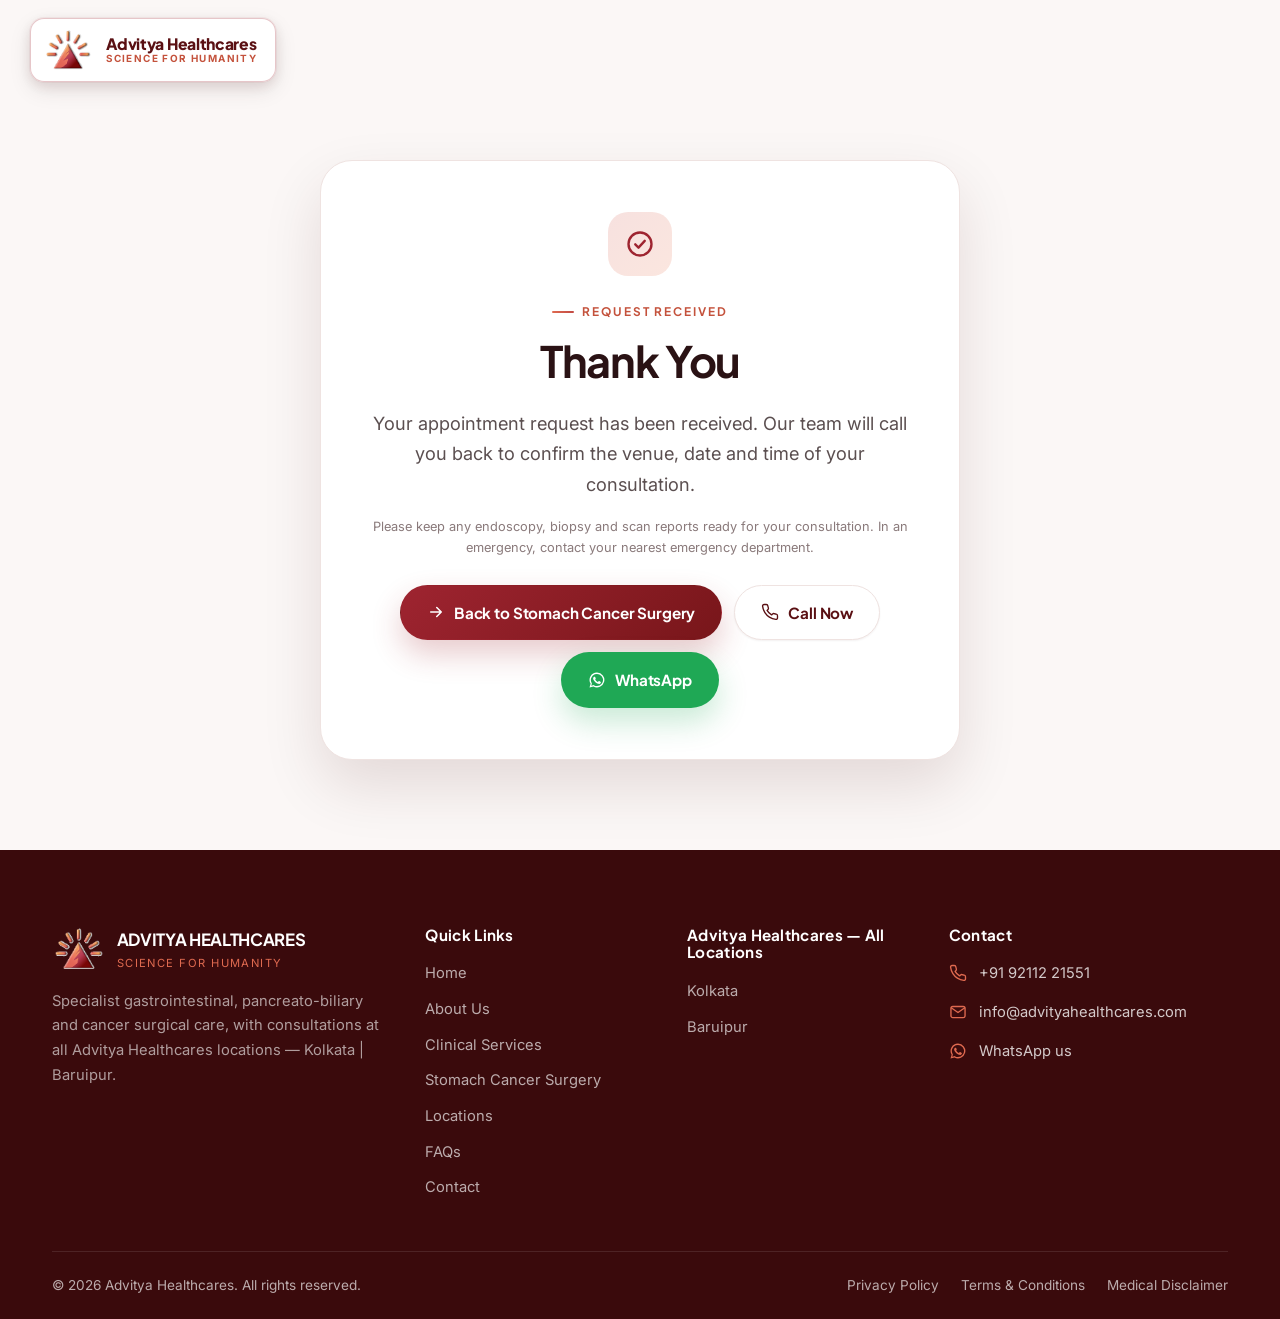
==== thank-you.html @ 27c0e661 "first commit" ====
<!DOCTYPE html>
<html lang="en">
<head>
<meta charset="utf-8">
<meta name="viewport" content="width=device-width, initial-scale=1, viewport-fit=cover">
<title>Thank You | Stomach Cancer Surgery | Advitya Healthcares</title>
<meta name="description" content="Your appointment request has been received. The Advitya Healthcares team will call you back to confirm the venue, date and time.">
<meta name="robots" content="noindex, follow">
<meta name="theme-color" content="#5A1013">
<link rel="icon" href="images/advitya_logo_nav.png" type="image/png">

<link rel="preconnect" href="https://fonts.googleapis.com">
<link rel="preconnect" href="https://fonts.gstatic.com" crossorigin>
<link href="https://fonts.googleapis.com/css2?family=Inter:wght@400;500;600;700&family=Plus+Jakarta+Sans:wght@600;700;800&display=swap" rel="stylesheet">
<link rel="stylesheet" href="css/style.css">
<script>document.documentElement.className+=" js";</script>
</head>

<body id="top">

<svg width="0" height="0" style="position:absolute" aria-hidden="true" focusable="false">
  <defs>
    <symbol id="i-phone" viewBox="0 0 24 24" fill="none" stroke="currentColor" stroke-width="1.8" stroke-linecap="round" stroke-linejoin="round"><path d="M22 16.9v3a2 2 0 0 1-2.2 2 19.8 19.8 0 0 1-8.6-3.1 19.5 19.5 0 0 1-6-6A19.8 19.8 0 0 1 2.1 4.2 2 2 0 0 1 4.1 2h3a2 2 0 0 1 2 1.7c.1 1 .4 1.9.7 2.8a2 2 0 0 1-.5 2.1L8.1 9.9a16 16 0 0 0 6 6l1.3-1.2a2 2 0 0 1 2.1-.5c.9.3 1.8.6 2.8.7a2 2 0 0 1 1.7 2Z"/></symbol>
    <symbol id="i-calendar" viewBox="0 0 24 24" fill="none" stroke="currentColor" stroke-width="1.8" stroke-linecap="round" stroke-linejoin="round"><rect x="3" y="4.5" width="18" height="17" rx="2.5"/><path d="M3 9.5h18M8 2.5v4M16 2.5v4M8.5 14h2M14 14h2M8.5 17.5h2M14 17.5h2"/></symbol>
    <symbol id="i-wa" viewBox="0 0 24 24" fill="currentColor"><path d="M12 2a9.9 9.9 0 0 0-8.5 15L2 22l5.2-1.4A9.9 9.9 0 1 0 12 2Zm0 18.1a8.1 8.1 0 0 1-4.2-1.2l-.3-.2-3.1.8.8-3-.2-.3A8.1 8.1 0 1 1 12 20.1Zm4.6-5.9c-.3-.1-1.5-.8-1.7-.9s-.4-.1-.6.1-.7.9-.8 1-.3.2-.5.1a6.6 6.6 0 0 1-3.3-2.9c-.2-.4.2-.4.6-1.2a.5.5 0 0 0 0-.5c0-.1-.6-1.4-.8-1.9s-.4-.4-.6-.4h-.5a1 1 0 0 0-.7.3 2.9 2.9 0 0 0-.9 2.2 5.1 5.1 0 0 0 1.1 2.7 11.5 11.5 0 0 0 4.4 3.9c1.6.6 2.2.7 3 .6a2.6 2.6 0 0 0 1.7-1.2 2.1 2.1 0 0 0 .1-1.2c0-.1-.2-.2-.5-.3Z"/></symbol>
    <symbol id="i-check" viewBox="0 0 24 24" fill="none" stroke="currentColor" stroke-width="1.9" stroke-linecap="round" stroke-linejoin="round"><circle cx="12" cy="12" r="9.2"/><path d="m8.2 12.3 2.6 2.6 5-5.4"/></symbol>
    <symbol id="i-mail" viewBox="0 0 24 24" fill="none" stroke="currentColor" stroke-width="1.8" stroke-linecap="round" stroke-linejoin="round"><rect x="2.6" y="4.6" width="18.8" height="14.8" rx="2.5"/><path d="m3.4 6.6 8.6 6 8.6-6"/></symbol>
    <symbol id="i-user" viewBox="0 0 24 24" fill="none" stroke="currentColor" stroke-width="1.8" stroke-linecap="round" stroke-linejoin="round"><path d="M20 21v-2a4 4 0 0 0-4-4H8a4 4 0 0 0-4 4v2"/><circle cx="12" cy="7.5" r="4"/></symbol>
    <symbol id="i-pin" viewBox="0 0 24 24" fill="none" stroke="currentColor" stroke-width="1.8" stroke-linecap="round" stroke-linejoin="round"><path d="M20 10.2c0 5.4-8 11.6-8 11.6s-8-6.2-8-11.6a8 8 0 0 1 16 0Z"/><circle cx="12" cy="10" r="2.8"/></symbol>
    <symbol id="i-arrow" viewBox="0 0 24 24" fill="none" stroke="currentColor" stroke-width="2.1" stroke-linecap="round" stroke-linejoin="round"><path d="M5 12h14M13 6l6 6-6 6"/></symbol>
  </defs>
</svg>

<a class="sr-only" href="#main">Skip to main content</a>

<a class="brandmark" id="brandmark" href="index.html" aria-label="Advitya Healthcares - Stomach Cancer Surgery">
  <img src="images/advitya_logo_mark.png" alt="Advitya Healthcares logo" width="147" height="126">
  <span class="brandmark__text"><b>Advitya Healthcares</b><small>Science for Humanity</small></span>
</a>

<main id="main">
  <section class="section section--tint thanks" aria-labelledby="thanks-title">
    <div class="wrap">
      <div class="thanks__card">
        <div class="icon-tile"><svg><use href="#i-check"/></svg></div>
        <span class="eyebrow">Request received</span>
        <h1 id="thanks-title">Thank You</h1>
        <p class="lead">Your appointment request has been received. Our team will call you back to confirm the venue, date and time of your consultation.</p>
        <ul class="thanks__meta" id="thanks-meta" hidden>
          <li id="thanks-name"><svg><use href="#i-user"/></svg><span><b>Name:</b> <span data-k="name"></span></span></li>
          <li id="thanks-phone"><svg><use href="#i-phone"/></svg><span><b>Phone:</b> +91 <span data-k="phone"></span></span></li>
          <li id="thanks-date"><svg><use href="#i-calendar"/></svg><span><b>Preferred date:</b> <span data-k="date"></span></span></li>
          <li id="thanks-loc"><svg><use href="#i-pin"/></svg><span><b>Preferred location:</b> <span data-k="location"></span></span></li>
        </ul>
        <p class="form-note">Please keep any endoscopy, biopsy and scan reports ready for your consultation. In an emergency, contact your nearest emergency department.</p>
        <div class="btn-row">
          <a class="btn btn--primary" href="index.html"><svg><use href="#i-arrow"/></svg>Back to Stomach Cancer Surgery</a>
          <a class="btn btn--ghost" href="tel:+919211221551"><svg><use href="#i-phone"/></svg>Call Now</a>
          <a class="btn btn--wa" href="https://wa.me/919211221551?text=Hello%2C%20I%20have%20just%20submitted%20an%20appointment%20request%20for%20stomach%20cancer%20surgery." target="_blank" rel="noopener"><svg><use href="#i-wa"/></svg>WhatsApp</a>
        </div>
      </div>
    </div>
  </section>
</main>

<footer class="footer">
  <div class="wrap">
    <div class="footer__grid">
      <div>
        <div class="footer__brand">
          <img src="images/advitya_logo_mark.png" alt="Advitya Healthcares logo" width="147" height="126" loading="lazy">
          <span><b>Advitya Healthcares</b><span>Science for Humanity</span></span>
        </div>
        <p>Specialist gastrointestinal, pancreato-biliary and cancer surgical care, with consultations at all Advitya Healthcares locations &mdash; Kolkata | Baruipur.</p>
      </div>

      <div>
        <h4>Quick Links</h4>
        <ul class="footer__links">
          <li><a href="https://www.advityahealthcares.com/">Home</a></li>
          <li><a href="https://www.advityahealthcares.com/about">About Us</a></li>
          <li><a href="https://www.advityahealthcares.com/clinical-services">Clinical Services</a></li>
          <li><a href="index.html">Stomach Cancer Surgery</a></li>
          <li><a href="index.html#locations">Locations</a></li>
          <li><a href="index.html#faqs">FAQs</a></li>
          <li><a href="index.html#book">Contact</a></li>
        </ul>
      </div>

      <div>
        <h4>Advitya Healthcares &mdash; All Locations</h4>
        <ul class="footer__links">
          <li><a href="index.html#locations">Kolkata</a></li>
          <li><a href="index.html#locations">Baruipur</a></li>
        </ul>
      </div>

      <div>
        <h4>Contact</h4>
        <ul class="footer__contact">
          <li><svg><use href="#i-phone"/></svg><a href="tel:+919211221551">+91 92112 21551</a></li>
          <li><svg><use href="#i-mail"/></svg><a href="mailto:info@advityahealthcares.com">info@advityahealthcares.com</a></li>
          <li><svg><use href="#i-wa"/></svg><a href="https://wa.me/919211221551" target="_blank" rel="noopener">WhatsApp us</a></li>
        </ul>
      </div>
    </div>

    <div class="footer__bottom">
      <span>&copy; <span id="year">2026</span> Advitya Healthcares. All rights reserved.</span>
      <nav class="footer__legal" aria-label="Legal">
        <a href="https://www.advityahealthcares.com/">Privacy Policy</a>
        <a href="https://www.advityahealthcares.com/">Terms &amp; Conditions</a>
        <a href="https://www.advityahealthcares.com/">Medical Disclaimer</a>
      </nav>
    </div>
  </div>
</footer>

<script>
(function () {
  var year = document.getElementById('year');
  if (year) year.textContent = String(new Date().getFullYear());

  var brand = document.getElementById('brandmark');
  if (brand) {
    var sync = function () { brand.classList.toggle('is-compact', window.scrollY > 80); };
    window.addEventListener('scroll', sync, { passive: true });
    sync();
  }

  /* show the details that were submitted, if the form stored them */
  try {
    var raw = sessionStorage.getItem('adv-appt');
    if (raw) {
      var d = JSON.parse(raw);
      var list = document.getElementById('thanks-meta');
      var any = false;
      ['name', 'phone', 'date', 'location'].forEach(function (k) {
        var row = document.getElementById('thanks-' + k);
        var slot = row && row.querySelector('[data-k="' + k + '"]');
        if (!row || !slot) return;
        var v = d[k];
        if (k === 'date' && v) {
          var p = v.split('-');
          var dt = new Date(+p[0], +p[1] - 1, +p[2]);
          v = dt.toLocaleDateString('en-IN', { weekday: 'short', day: 'numeric', month: 'short', year: 'numeric' });
        }
        if (v) { slot.textContent = v; any = true; } else { row.hidden = true; }
      });
      if (list && any) list.hidden = false;
      sessionStorage.removeItem('adv-appt');
    }
  } catch (e) {}
})();
</script>
</body>
</html>
---- css/style.css ----
/* ==========================================================================
   Advitya Healthcares — Hernia Surgery
   Design system + page styles
   ========================================================================== */

/* ---------- 1. Tokens ---------- */
:root{
  --navy-900:#3A0A0C;
  --navy-800:#5A1013;
  --navy-700:#78161A;
  --navy-600:#8F2126;
  --blue-600:#9E2430;
  --blue-500:#C24A44;
  --blue-100:#F7E1DF;
  --blue-050:#FDF5F3;
  --teal-600:#C4523C;
  --teal-500:#DF6A50;
  --teal-100:#FBE6DF;
  --amber-700:#B25E09;
  --amber-050:#FFF7EC;
  --ink:#2A1214;
  --body:#5B4F50;
  --muted:#8A7A7B;
  --line:#EFE3E1;
  --line-soft:#F6EEEC;
  --surface:#FFFFFF;
  --surface-2:#FBF7F6;
  --surface-3:#F5EDEB;

  --radius-xs:10px;
  --radius-sm:14px;
  --radius:18px;
  --radius-lg:24px;
  --radius-xl:32px;

  --shadow-xs:0 1px 2px rgba(58,10,12,.06);
  --shadow-sm:0 4px 14px rgba(58,10,12,.06);
  --shadow:0 12px 30px rgba(58,10,12,.08);
  --shadow-lg:0 26px 60px rgba(58,10,12,.12);
  --shadow-blue:0 14px 30px rgba(158,36,48,.24);

  --font-head:'Plus Jakarta Sans','Segoe UI',system-ui,-apple-system,sans-serif;
  --font-body:'Inter','Segoe UI',system-ui,-apple-system,sans-serif;

  --header-h:0px;
  --wrap:1240px;
  --gutter:clamp(18px,4vw,32px);
  --section-y:clamp(54px,5.8vw,90px);
}

/* ---------- 2. Reset / base ---------- */
*,*::before,*::after{box-sizing:border-box}
html{
  -webkit-text-size-adjust:100%;scroll-behavior:smooth;
  scroll-padding-top:calc(var(--header-h) + 14px);
  width:100%;overflow-x:hidden;
}
body{
  margin:0;
  width:100%;
  font-family:var(--font-body);
  font-size:clamp(1rem,1.05vw,1.0625rem);
  line-height:1.68;
  color:var(--body);
  background:var(--surface);
  -webkit-font-smoothing:antialiased;
  overflow-x:hidden;
}
img,svg{max-width:100%;display:block}
img{height:auto}
iframe,video,embed,object{max-width:100%}
/* grid/flex children must be allowed to shrink below their content width */
.wrap > *,.phero__grid > *,.about-band__grid > *,.grid-2 > *,.grid-3 > *,
.tstrip > *,.split > *,.loc-layout > *,.footer__grid > *{min-width:0}
a{color:inherit;text-decoration:none}
button,input,select,textarea{font:inherit;color:inherit}
h1,h2,h3,h4{font-family:var(--font-head);color:var(--ink);margin:0 0 .5em;line-height:1.16;letter-spacing:-.02em;font-weight:700}
h1{font-size:clamp(2.15rem,4.4vw,3.85rem);letter-spacing:-.032em}
h2{font-size:clamp(1.78rem,3vw,2.7rem)}
h3{font-size:clamp(1.15rem,1.5vw,1.4rem);letter-spacing:-.015em}
p{margin:0 0 1rem}
ul{margin:0;padding:0;list-style:none}
:focus-visible{outline:3px solid var(--blue-500);outline-offset:3px;border-radius:6px}
::selection{background:var(--blue-100);color:var(--navy-800)}
.sr-only{position:absolute;width:1px;height:1px;padding:0;margin:-1px;overflow:hidden;clip:rect(0 0 0 0);white-space:nowrap;border:0}

/* ---------- 3. Layout primitives ---------- */
.wrap{width:100%;max-width:var(--wrap);margin-inline:auto;padding-inline:var(--gutter)}
.section{padding-block:var(--section-y)}
.section--tint{background:var(--surface-2)}
.section--soft{background:linear-gradient(180deg,#FFF 0%,var(--surface-2) 100%)}
.sec-head{max-width:760px;margin-bottom:clamp(30px,4vw,52px)}
.sec-head--center{margin-inline:auto;text-align:center}
.eyebrow{
  display:inline-flex;align-items:center;gap:8px;
  font-family:var(--font-head);font-size:.74rem;font-weight:700;
  letter-spacing:.16em;text-transform:uppercase;color:var(--teal-600);
  margin-bottom:14px;
}
.eyebrow::before{content:"";width:22px;height:2px;background:linear-gradient(90deg,var(--teal-500),var(--blue-500));border-radius:2px}
.sec-head--center .eyebrow::before{display:none}
.sec-sub{font-size:clamp(1rem,1.5vw,1.09rem);color:var(--muted);margin:0}
.lead{font-size:clamp(1.02rem,1.6vw,1.14rem);color:var(--body)}

/* ---------- 4. Buttons ---------- */
.btn{
  --btn-bg:var(--blue-600);--btn-fg:#fff;
  display:inline-flex;align-items:center;justify-content:center;gap:9px;
  font-family:var(--font-head);font-weight:700;font-size:.95rem;letter-spacing:-.01em;
  padding:14px 26px;border-radius:999px;border:1.5px solid transparent;
  background:var(--btn-bg);color:var(--btn-fg);cursor:pointer;
  transition:transform .22s cubic-bezier(.2,.7,.3,1),box-shadow .22s,background .22s,color .22s,border-color .22s;
  white-space:nowrap;
}
.btn svg{width:18px;height:18px;flex:none}
.btn:hover{transform:translateY(-2px)}
.btn:active{transform:translateY(0)}
.btn--primary{background:linear-gradient(135deg,var(--blue-600),var(--navy-700));box-shadow:var(--shadow-blue)}
.btn--primary:hover{box-shadow:0 18px 38px rgba(158,36,48,.32)}
.btn--ghost{background:#fff;color:var(--navy-800);border-color:var(--line);box-shadow:var(--shadow-xs)}
.btn--ghost:hover{border-color:var(--blue-500);color:var(--blue-600);box-shadow:var(--shadow-sm)}
.btn--teal{background:linear-gradient(135deg,var(--teal-500),var(--teal-600));box-shadow:0 14px 30px rgba(196,82,60,.26)}
.btn--wa{background:#1FA855;box-shadow:0 14px 30px rgba(31,168,85,.24)}
.btn--outline-light{background:transparent;color:#fff;border-color:rgba(255,255,255,.42)}
.btn--outline-light:hover{background:rgba(255,255,255,.12);border-color:#fff}
.btn--white{background:#fff;color:var(--navy-800);box-shadow:var(--shadow)}
.btn--sm{padding:11px 20px;font-size:.875rem}
.btn--lg{padding:16px 32px;font-size:1rem}
.btn--block{width:100%}
.btn-row{display:flex;flex-wrap:wrap;gap:12px}

/* ---------- 6b. Specialist profile band + booking widget ---------- */
.phero{
  position:relative;color:#fff;
  padding-top:clamp(92px,7.5vw,108px);
  padding-bottom:34px;
  background:linear-gradient(103deg,#480D10 0%,#6A1418 32%,#8A2320 58%,#5A1013 80%,#360A0C 100%);
}
.phero::before{
  content:"";position:absolute;inset:0;pointer-events:none;opacity:.55;
  background:repeating-radial-gradient(circle at 74% 8%,rgba(255,255,255,.16) 0 1px,transparent 1px 30px);
  -webkit-mask-image:radial-gradient(60% 90% at 78% 10%,#000,transparent 72%);
  mask-image:radial-gradient(60% 90% at 78% 10%,#000,transparent 72%);
}
.phero::after{
  content:"";position:absolute;inset:0;pointer-events:none;opacity:.4;
  background:repeating-radial-gradient(circle at 18% 118%,rgba(255,255,255,.12) 0 1px,transparent 1px 38px);
  -webkit-mask-image:radial-gradient(55% 80% at 22% 110%,#000,transparent 70%);
  mask-image:radial-gradient(55% 80% at 22% 110%,#000,transparent 70%);
}
.phero .wrap{max-width:1700px}
.phero__grid{position:relative;z-index:2;display:grid;grid-template-columns:300px minmax(0,1fr) 500px;gap:44px;align-items:start}

.phero__photo{width:300px;height:424px;border-radius:12px;overflow:hidden;background:#6E1418;box-shadow:0 16px 34px rgba(30,6,8,.32)}
.phero__photo img{width:100%;height:100%;object-fit:cover;object-position:50% 50%}

.phero__reg{font-size:.83rem;color:rgba(255,255,255,.78);margin:0 0 10px;letter-spacing:.01em}
.phero__nameline{display:flex;align-items:center;gap:16px;margin-bottom:14px}
.phero h1{color:#fff;font-size:clamp(1.9rem,2.5vw,2.2rem);font-weight:700;margin:0;letter-spacing:-.02em}
.phero__share{
  width:30px;height:30px;flex:none;border:0;background:none;cursor:pointer;color:rgba(255,255,255,.9);
  display:grid;place-items:center;border-radius:50%;transition:background .2s;
}
.phero__share:hover{background:rgba(255,255,255,.14)}
.phero__share svg{width:19px;height:19px}
.facts{display:grid;gap:9px;margin:0 0 18px;max-width:760px}
.facts li{font-size:.95rem;color:rgba(255,255,255,.94);line-height:1.5}
.facts b{font-weight:600}
.phero__rule{height:1px;background:rgba(255,255,255,.28);max-width:920px;margin:0}
.phero__line{display:flex;align-items:center;gap:12px;padding:13px 0;font-size:.93rem;color:#fff;margin:0}
.phero__line > svg{width:17px;height:17px;color:#fff;opacity:.9;flex:none}
.phero__line span{display:inline-flex;align-items:center;gap:9px}
.phero__line span::before{content:"";width:5px;height:5px;border-radius:50%;background:#fff;opacity:.85}
.phero__pill{
  display:inline-flex;align-items:center;gap:12px;margin-top:16px;padding:0;
  font-family:var(--font-body);font-weight:500;font-size:.98rem;color:#fff;
}
.phero__pill i{
  width:34px;height:34px;border-radius:50%;border:1.5px solid rgba(255,255,255,.85);
  display:grid;place-items:center;flex:none;transition:background .2s;
}
.phero__pill i svg{width:16px;height:16px;color:#fff}
.phero__pill:hover i{background:rgba(255,255,255,.18)}

/* booking widget */
.widget{
  position:absolute;top:0;right:0;width:500px;z-index:3;
  background:#fff;border:1px solid #EFE1DF;border-radius:8px;
  box-shadow:0 18px 44px rgba(30,6,8,.22);overflow:hidden;
}
.widget__head{padding:19px 26px;background:#FBF5F4;border-bottom:1px solid #EFE1DF}
.widget__head h2{margin:0;font-size:1.14rem;font-weight:700;color:var(--ink);letter-spacing:-.01em}
.widget__body{padding:20px 26px 22px}
.widget__label{display:block;font-family:var(--font-head);font-weight:700;font-size:1rem;color:var(--ink);margin:0 0 12px}
.radios{display:grid;gap:12px;margin-bottom:20px}
.radio{display:flex;gap:11px;align-items:flex-start;cursor:pointer;font-size:.94rem;color:var(--body)}
.radio input{
  appearance:none;-webkit-appearance:none;width:17px;height:17px;border-radius:50%;flex:none;margin:2px 0 0;
  border:1.6px solid #D3BDBB;background:#fff;transition:border-color .2s,box-shadow .2s;
}
.radio input:checked{border-color:var(--blue-600);box-shadow:inset 0 0 0 3.5px var(--blue-600)}
.radio input:focus-visible{outline:3px solid var(--blue-500);outline-offset:2px}
.radio span{line-height:1.45}
.radio span b{display:block;font-family:var(--font-body);font-weight:600;color:var(--navy-800);font-size:.94rem}
.radio span small{color:var(--muted);font-size:.81rem}
.radio input:checked ~ span b{color:var(--blue-600)}

.picker{display:flex;align-items:center;gap:6px;margin-bottom:20px}
.picker__btn{
  width:26px;height:40px;flex:none;border:0;background:none;cursor:pointer;color:#A5908F;
  display:grid;place-items:center;transition:color .2s;
}
.picker__btn:hover:not(:disabled){color:var(--blue-600)}
.picker__btn:disabled{opacity:.35;cursor:default}
.picker__btn svg{width:17px;height:17px}
.picker__btn--prev svg{transform:rotate(180deg)}
.picker__track{display:flex;gap:9px;overflow-x:auto;scroll-behavior:smooth;scrollbar-width:none;padding:2px 0}
.picker__track::-webkit-scrollbar{display:none}
.slot{
  flex:none;width:66px;border:1px solid #EFE1DF;background:#fff;border-radius:8px;
  padding:9px 4px;cursor:pointer;text-align:center;font-family:var(--font-body);
  transition:border-color .2s,background .2s,color .2s;
}
.slot:hover{border-color:var(--blue-500)}
.slot small{display:block;font-size:.78rem;font-weight:500;color:#93807F;line-height:1.3}
.slot b{display:block;font-size:1.06rem;font-weight:700;color:var(--ink);line-height:1.3}
.slot[aria-pressed="true"]{background:#9E2430;border-color:#9E2430}
.slot[aria-pressed="true"] small{color:rgba(255,255,255,.86)}
.slot[aria-pressed="true"] b{color:#fff}
.slot--time{width:70px;padding:8px 4px}
.slot--time b{font-size:.98rem}
.slot--time small{font-size:.8rem}
.widget__note{margin:0;font-size:.74rem;color:#A5908F;line-height:1.5}
.widget__actions{display:grid;grid-template-columns:1fr 1fr}
.widget__actions a,.widget__actions button{
  display:flex;align-items:center;justify-content:center;gap:9px;padding:17px 12px;border:0;cursor:pointer;
  font-family:var(--font-head);font-weight:700;font-size:.98rem;transition:filter .2s,background .2s,color .2s;
}
.widget__actions svg{width:17px;height:17px}
.widget__book{background:linear-gradient(135deg,#DF6A50,#9E2430);color:#fff}
.widget__book:hover{filter:brightness(1.05)}
.widget__book svg{width:15px;height:15px}
.widget__call{background:#fff;color:var(--navy-700);border-left:1px solid #EFE1DF}
.widget__call:hover{color:var(--blue-600);background:#FDF5F3}

/* about band under the profile band, clear of the overlapping widget */
.about-band{padding-block:clamp(40px,4.4vw,62px) clamp(40px,4.6vw,66px)}
.about-band .wrap{max-width:1700px}
.about-band__grid{display:grid;grid-template-columns:minmax(0,1fr) 546px;gap:46px;align-items:start}
.about h2{font-family:var(--font-head);font-size:clamp(1.6rem,2.4vw,2.1rem);font-weight:400;color:var(--ink);margin:0 0 24px;letter-spacing:-.01em}
.about h2 em{font-style:italic;font-weight:800}
.about p{color:var(--body);font-size:1rem;line-height:1.72;max-width:74ch}
.about a.inline{color:var(--blue-600);text-decoration:underline;text-underline-offset:3px;text-decoration-thickness:1px}
.about__more{max-height:0;overflow:hidden;transition:max-height .4s ease}
.about__more.is-open{max-height:1400px}
.about__actions{display:flex;flex-wrap:wrap;align-items:center;gap:22px;margin-top:22px}
.about__toggle{
  border:0;background:none;cursor:pointer;display:inline-flex;align-items:center;gap:8px;
  font-family:var(--font-head);font-weight:700;font-size:.98rem;color:var(--blue-600);padding:0;
}
.about__toggle svg{width:15px;height:15px;transform:rotate(0);transition:transform .3s}
.about__toggle[aria-expanded="true"] svg{transform:rotate(180deg)}
.about__ask{
  display:inline-flex;align-items:center;gap:10px;background:var(--navy-700);color:#fff;
  border-radius:999px;padding:15px 28px;font-family:var(--font-head);font-weight:700;font-size:.98rem;
  transition:background .22s,transform .22s;
}
.about__ask:hover{background:var(--navy-800);transform:translateY(-2px)}
.about__ask svg{width:15px;height:15px}

/* ---------- 7. Trust bar ---------- */
.trustbar__grid{display:grid;grid-template-columns:repeat(4,1fr);gap:clamp(14px,1.6vw,22px)}
.tcard{
  background:#fff;border:1px solid var(--line);border-radius:var(--radius-lg);
  padding:clamp(20px,2.2vw,28px);box-shadow:var(--shadow);
  transition:transform .28s cubic-bezier(.2,.7,.3,1),box-shadow .28s,border-color .28s;
}
.tcard:hover{transform:translateY(-5px);box-shadow:var(--shadow-lg);border-color:var(--blue-100)}
.tcard h3{margin-bottom:.35em;font-size:1.02rem}
.tcard p{margin:0;font-size:.92rem;color:var(--muted);line-height:1.6}
.icon-tile{
  width:50px;height:50px;border-radius:15px;display:grid;place-items:center;margin-bottom:16px;
  background:linear-gradient(140deg,var(--blue-100),var(--teal-100));color:var(--blue-600);
}
.icon-tile svg{width:24px;height:24px}
.icon-tile--teal{background:linear-gradient(140deg,var(--teal-100),#FBEDE4);color:var(--teal-600)}

/* ---------- 7b. Profile band + appointment card (Apollo-style) ---------- */
.profile-band{padding-block:clamp(30px,4vw,56px) clamp(48px,6vw,86px);background:linear-gradient(180deg,#FEF9F8 0%,var(--surface-2) 100%)}
.profile{display:grid;grid-template-columns:1.22fr .88fr;gap:clamp(20px,2.4vw,30px);align-items:start}
.pcard{
  background:#fff;border:1px solid var(--line);border-radius:var(--radius-lg);
  padding:clamp(24px,2.8vw,34px);box-shadow:var(--shadow-sm);
}
.pcard__head{padding-bottom:20px;border-bottom:1px solid var(--line-soft);margin-bottom:24px}
.pcard h2{font-size:clamp(1.42rem,2.2vw,1.86rem);margin-bottom:.25em}
.pcard__org{font-family:var(--font-head);font-weight:700;color:var(--blue-600);font-size:1.02rem;margin:0 0 4px}
.pcard__sub{margin:0;color:var(--muted);font-size:.96rem}
.pmeta{display:grid;grid-template-columns:repeat(2,1fr);gap:clamp(16px,1.8vw,22px)}
.pmeta__item{display:flex;gap:14px;align-items:flex-start;padding-left:16px;border-left:3px solid var(--teal-100)}
.pmeta__item:hover{border-left-color:var(--teal-500)}
.pmeta__item svg{width:20px;height:20px;color:var(--blue-600);flex:none;margin-top:4px}
.pmeta__label{display:block;font-family:var(--font-head);font-size:.7rem;font-weight:800;letter-spacing:.14em;text-transform:uppercase;color:var(--muted)}
.pmeta__value{font-family:var(--font-head);font-weight:700;color:var(--navy-800);font-size:.98rem;line-height:1.42}
.pchips{display:flex;flex-wrap:wrap;gap:8px;margin-top:24px;padding-top:22px;border-top:1px solid var(--line-soft)}
.pchips__label{width:100%;font-family:var(--font-head);font-size:.7rem;font-weight:800;letter-spacing:.14em;text-transform:uppercase;color:var(--muted);margin-bottom:2px}
.pnote{display:flex;gap:12px;align-items:flex-start;margin-top:24px;padding-top:20px;border-top:1px solid var(--line-soft);font-size:.9rem;color:var(--muted)}
.pnote svg{width:18px;height:18px;color:var(--blue-600);flex:none;margin-top:3px}

.bookcard{
  position:sticky;top:calc(var(--header-h) + 18px);
  background:#fff;border:1px solid var(--line);border-radius:var(--radius-lg);
  box-shadow:var(--shadow-lg);overflow:hidden;
}
.bookcard__head{
  padding:clamp(20px,2.2vw,26px);color:rgba(255,255,255,.82);
  background:radial-gradient(380px 240px at 12% 0%,rgba(223,106,80,.42),transparent 60%),linear-gradient(145deg,#05192C 0%,var(--navy-800) 55%,#0B3358 100%);
  border-bottom:3px solid var(--teal-500);
}
.bookcard__head h2{color:#fff;font-size:clamp(1.24rem,1.9vw,1.5rem);margin-bottom:.3em}
.bookcard__head p{margin:0;font-size:.92rem;color:rgba(255,255,255,.76)}
.bookcard__body{padding:clamp(20px,2.2vw,26px)}
.bookcard .form-grid{gap:14px}
.bookcard .form-actions{margin-top:18px;gap:10px}
.bookcard .btn{width:100%}
.bookcard__alt{display:grid;grid-template-columns:1fr 1fr;gap:10px}
.bookcard__alt .btn{padding:12px 16px;font-size:.88rem}

.bookcard--static{position:static;box-shadow:var(--shadow)}
.bookcard__head h3{color:#fff;font-size:clamp(1.2rem,1.8vw,1.42rem);margin-bottom:.3em}
.pcard__head h3{font-size:clamp(1.24rem,1.9vw,1.5rem);margin-bottom:.25em}

/* ---------- 13b. Patient experience strip ---------- */
.tstrip{display:grid;grid-template-columns:repeat(4,1fr);gap:clamp(14px,1.8vw,22px)}
.tstrip__item{
  background:#fff;border:1px solid var(--line);border-radius:var(--radius);
  padding:clamp(20px,2.2vw,28px);border-top:3px solid var(--teal-500);
  transition:transform .28s cubic-bezier(.2,.7,.3,1),box-shadow .28s;
}
.tstrip__item:hover{transform:translateY(-4px);box-shadow:var(--shadow)}
.tstrip__item h3{font-size:1.06rem;margin-bottom:.35em}
.tstrip__item p{margin:0;font-size:.92rem;color:var(--muted)}

/* ---------- 8. Symptom cards ---------- */
.grid-3{display:grid;grid-template-columns:repeat(3,1fr);gap:clamp(16px,2vw,24px)}
.grid-2{display:grid;grid-template-columns:repeat(2,1fr);gap:clamp(18px,2.4vw,28px)}
.scard{
  position:relative;background:#fff;border:1px solid var(--line);border-radius:var(--radius-lg);
  padding:clamp(22px,2.4vw,30px);overflow:hidden;
  transition:transform .28s cubic-bezier(.2,.7,.3,1),box-shadow .28s,border-color .28s;
}
.scard::before{
  content:"";position:absolute;left:0;top:0;bottom:0;width:3px;border-radius:3px;
  background:linear-gradient(180deg,var(--blue-500),var(--teal-500));
  transform:scaleY(0);transform-origin:top;transition:transform .3s ease;
}
.scard:hover{transform:translateY(-5px);box-shadow:var(--shadow);border-color:var(--blue-100)}
.scard:hover::before{transform:scaleY(1)}
.scard h3{margin-bottom:.4em}
.scard p{margin:0;font-size:.94rem;color:var(--muted)}

.alert{
  display:flex;gap:20px;align-items:flex-start;margin-top:clamp(20px,2.6vw,30px);
  background:var(--amber-050);border:1px solid #F6DFC0;border-left:5px solid var(--amber-700);
  border-radius:var(--radius);padding:clamp(20px,2.4vw,28px);
}
.alert__icon{width:46px;height:46px;border-radius:14px;background:#fff;display:grid;place-items:center;color:var(--amber-700);flex:none;box-shadow:var(--shadow-xs)}
.alert__icon svg{width:24px;height:24px}
.alert h3{color:#8A4708;margin-bottom:.3em}
.alert p{margin:0 0 14px;color:#7A4B18;font-size:.96rem}
.alert .btn{--btn-bg:var(--amber-700)}

/* ---------- 9. Types of hernia ---------- */
.type-card{
  display:flex;flex-direction:column;background:#fff;border:1px solid var(--line);
  border-radius:var(--radius-lg);padding:clamp(22px,2.4vw,28px);height:100%;
  transition:transform .28s cubic-bezier(.2,.7,.3,1),box-shadow .28s,border-color .28s;
}
.type-card:hover{transform:translateY(-6px);box-shadow:var(--shadow-lg);border-color:transparent}
.type-card__art{
  width:88px;height:88px;border-radius:22px;margin-bottom:18px;display:grid;place-items:center;
  background:linear-gradient(140deg,var(--blue-050),var(--teal-100));
}
.type-card__art svg{width:auto;height:64px}
.type-card p{font-size:.93rem;color:var(--muted);margin-bottom:18px}
.type-card__link{
  margin-top:auto;display:inline-flex;align-items:center;gap:7px;
  font-family:var(--font-head);font-weight:700;font-size:.87rem;color:var(--blue-600);
}
.type-card__link svg{width:15px;height:15px;transition:transform .25s}
.type-card:hover .type-card__link svg{transform:translateX(4px)}
.type-note{margin-top:26px;text-align:center;font-size:.92rem;color:var(--muted)}

/* ---------- 10. What is a hernia ---------- */
.split{display:grid;grid-template-columns:.95fr 1.05fr;gap:clamp(30px,5vw,64px);align-items:center}
.anatomy{
  margin:0;background:linear-gradient(160deg,#F4F9FF,#E9F6F4);border:1px solid var(--line);
  border-radius:var(--radius-xl);padding:clamp(20px,3vw,34px);box-shadow:var(--shadow-sm);
}
.anatomy figcaption{margin-top:14px;font-size:.82rem;color:var(--muted);text-align:center}
.note{
  display:flex;gap:14px;align-items:flex-start;margin-top:26px;background:var(--blue-050);
  border:1px solid var(--blue-100);border-radius:var(--radius);padding:18px 20px;
}
.note svg{width:20px;height:20px;color:var(--blue-600);flex:none;margin-top:2px}
.note p{margin:0;font-size:.9rem;color:var(--navy-700)}
.factlist{display:grid;gap:12px;margin:24px 0 0}
.factlist li{display:flex;gap:12px;align-items:flex-start;font-size:.96rem}
.factlist svg{width:20px;height:20px;color:var(--teal-600);flex:none;margin-top:3px}

/* ---------- 11. Why choose (dark) ---------- */
.why{
  position:relative;color:rgba(255,255,255,.78);overflow:hidden;
  background:
    radial-gradient(760px 420px at 82% 6%,rgba(223,106,80,.28),transparent 62%),
    radial-gradient(680px 420px at 6% 92%,rgba(158,36,48,.30),transparent 62%),
    linear-gradient(150deg,var(--navy-900),var(--navy-800) 60%,#7A1B1C);
}
.why::after{
  content:"";position:absolute;inset:0;opacity:.35;pointer-events:none;
  background-image:linear-gradient(rgba(255,255,255,.05) 1px,transparent 1px),linear-gradient(90deg,rgba(255,255,255,.05) 1px,transparent 1px);
  background-size:64px 64px;
  -webkit-mask-image:radial-gradient(70% 60% at 50% 40%,#000,transparent 78%);
  mask-image:radial-gradient(70% 60% at 50% 40%,#000,transparent 78%);
}
.why > *{position:relative;z-index:1}
.why h2{color:#fff}
.why .eyebrow{color:#F6C3B0}
.why .sec-sub{color:rgba(255,255,255,.72);font-family:var(--font-head);font-weight:600}
.wcard{
  background:rgba(255,255,255,.055);border:1px solid rgba(255,255,255,.13);
  border-radius:var(--radius-lg);padding:clamp(22px,2.4vw,30px);
  transition:transform .3s cubic-bezier(.2,.7,.3,1),background .3s,border-color .3s;
}
.wcard:hover{transform:translateY(-6px);background:rgba(255,255,255,.1);border-color:rgba(223,106,80,.5)}
.wcard h3{color:#fff;margin-bottom:.4em}
.wcard p{margin:0;font-size:.93rem;color:rgba(255,255,255,.72)}
.wcard .icon-tile{background:linear-gradient(140deg,rgba(223,106,80,.28),rgba(194,74,68,.24));color:#F3B39C}
.counters{
  display:grid;grid-template-columns:repeat(4,1fr);gap:18px;margin-top:clamp(30px,4vw,52px);
  padding-top:clamp(28px,3.4vw,42px);border-top:1px solid rgba(255,255,255,.14);
}
.counter b{display:block;font-family:var(--font-head);font-size:clamp(1.9rem,3.6vw,2.7rem);font-weight:800;color:#fff;letter-spacing:-.03em;line-height:1.1}
.counter span{font-size:.86rem;color:rgba(255,255,255,.66)}

/* ---------- 12. Surgical options ---------- */
.ocard{
  position:relative;background:#fff;border:1px solid var(--line);border-radius:var(--radius-xl);
  padding:clamp(26px,3vw,38px);box-shadow:var(--shadow-sm);overflow:hidden;
  transition:transform .3s cubic-bezier(.2,.7,.3,1),box-shadow .3s;
}
.ocard:hover{transform:translateY(-5px);box-shadow:var(--shadow-lg)}
.ocard__top{position:absolute;inset:0 0 auto;height:5px;background:linear-gradient(90deg,var(--blue-600),var(--teal-500))}
.ocard__tag{display:inline-block;font-family:var(--font-head);font-size:.7rem;font-weight:800;letter-spacing:.14em;text-transform:uppercase;color:var(--teal-600);background:var(--teal-100);padding:6px 12px;border-radius:999px;margin-bottom:16px}
.ocard h3{font-size:clamp(1.28rem,2.1vw,1.6rem);margin-bottom:.45em}
.ocard p{font-size:.98rem}
.ocard ul{display:grid;gap:10px;margin-top:18px;padding-top:18px;border-top:1px solid var(--line-soft)}
.ocard li{display:flex;gap:11px;align-items:flex-start;font-size:.92rem;color:var(--muted)}
.ocard li svg{width:18px;height:18px;color:var(--blue-600);flex:none;margin-top:3px}
.decide{
  display:flex;flex-wrap:wrap;align-items:center;justify-content:center;gap:14px;text-align:center;
  margin-top:clamp(20px,2.6vw,30px);background:linear-gradient(120deg,var(--navy-800),var(--navy-600));
  color:#fff;border-radius:var(--radius);padding:22px 28px;
}
.decide svg{width:24px;height:24px;color:#F3B39C;flex:none}
.decide p{margin:0;font-family:var(--font-head);font-weight:600;font-size:clamp(1rem,1.7vw,1.14rem)}

/* ---------- 13. Journey timeline ---------- */
.timeline{position:relative;list-style:none;display:grid;grid-template-columns:repeat(6,1fr);gap:clamp(12px,1.4vw,20px);margin-top:clamp(26px,3vw,40px)}
.timeline::before{
  content:"";position:absolute;left:8%;right:8%;top:30px;height:2px;border-radius:2px;
  background:linear-gradient(90deg,var(--blue-100),var(--blue-500),var(--teal-500));
}
.step{position:relative;text-align:center}
.step__num{
  position:relative;z-index:2;width:60px;height:60px;margin:0 auto 18px;border-radius:50%;
  display:grid;place-items:center;background:#fff;border:2px solid var(--blue-100);
  font-family:var(--font-head);font-weight:800;font-size:1.02rem;color:var(--blue-600);
  box-shadow:var(--shadow-sm);transition:transform .3s,border-color .3s,background .3s,color .3s;
}
.step:hover .step__num{transform:translateY(-4px) scale(1.05);background:linear-gradient(140deg,var(--blue-600),var(--navy-700));color:#fff;border-color:transparent}
.step h3{font-size:1rem;margin-bottom:.3em}
.step p{font-size:.86rem;color:var(--muted);margin:0}

/* ---------- 16. Appointment ---------- */
.appt{display:grid;grid-template-columns:.85fr 1.15fr;border-radius:var(--radius-xl);overflow:hidden;box-shadow:var(--shadow-lg);background:#fff}
.appt__aside{
  position:relative;padding:clamp(28px,3.4vw,46px);color:rgba(255,255,255,.8);overflow:hidden;
  background:radial-gradient(600px 400px at 20% 0%,rgba(223,106,80,.34),transparent 60%),linear-gradient(160deg,var(--navy-900),var(--navy-700));
}
.appt__aside h2{color:#fff;font-size:clamp(1.5rem,2.6vw,2.05rem)}
.appt__aside .eyebrow{color:var(--teal-500)}
.appt__aside p{color:rgba(255,255,255,.74);font-size:.98rem}
.appt__list{display:grid;gap:16px;margin-top:28px;padding-top:26px;border-top:1px solid rgba(255,255,255,.15)}
.appt__list li{display:flex;gap:14px;align-items:flex-start}
.appt__list svg{width:20px;height:20px;color:#F3B39C;flex:none;margin-top:3px}
.appt__list b{display:block;font-family:var(--font-head);color:#fff;font-size:.95rem;font-weight:700}
.appt__list span,.appt__list a{font-size:.9rem;color:rgba(255,255,255,.74)}
.appt__list a:hover{color:#fff}
.appt__form{padding:clamp(26px,3.2vw,44px)}
.form-grid{display:grid;grid-template-columns:1fr 1fr;gap:16px}
.field{display:flex;flex-direction:column;gap:7px}
.field--full{grid-column:1/-1}
.field label{font-family:var(--font-head);font-size:.84rem;font-weight:700;color:var(--navy-800)}
.field label span{color:var(--blue-600)}
.field input,.field select,.field textarea{
  width:100%;padding:13px 15px;border:1.5px solid var(--line);border-radius:var(--radius-xs);
  background:var(--surface-2);font-size:.95rem;transition:border-color .2s,background .2s,box-shadow .2s;
}
.field textarea{resize:vertical;min-height:96px}
.field input:focus,.field select:focus,.field textarea:focus{
  outline:none;border-color:var(--blue-500);background:#fff;box-shadow:0 0 0 4px rgba(194,74,68,.14);
}
.form-actions{display:flex;flex-wrap:wrap;gap:12px;align-items:center;margin-top:22px}
.form-note{font-size:.8rem;color:var(--muted);margin:16px 0 0}
.form-status{margin-top:14px;font-size:.9rem;font-weight:600;color:var(--teal-600);display:none}
.form-status.is-visible{display:block}

/* ---------- 17. FAQ ---------- */
.faq{max-width:900px;margin-inline:auto}
.faq__item h3{margin:0;font-size:inherit}
.faq__item{background:#fff;border:1px solid var(--line);border-radius:var(--radius);margin-bottom:12px;overflow:hidden;transition:box-shadow .25s,border-color .25s}
.faq__item.is-open{box-shadow:var(--shadow);border-color:var(--blue-100)}
.faq__q{
  width:100%;display:flex;align-items:center;justify-content:space-between;gap:18px;text-align:left;
  background:none;border:0;cursor:pointer;padding:20px clamp(18px,2.2vw,26px);
  font-family:var(--font-head);font-weight:700;font-size:clamp(.98rem,1.5vw,1.06rem);color:var(--navy-800);
}
.faq__q:hover{color:var(--blue-600)}
.faq__icon{width:32px;height:32px;border-radius:50%;background:var(--blue-050);color:var(--blue-600);display:grid;place-items:center;flex:none;transition:transform .3s,background .3s,color .3s}
.faq__icon svg{width:16px;height:16px}
.faq__item.is-open .faq__icon{transform:rotate(180deg);background:var(--blue-600);color:#fff}
.faq__a{max-height:0;overflow:hidden;transition:max-height .34s ease}
.faq__a p{margin:0;padding:0 clamp(18px,2.2vw,26px) 22px;font-size:.95rem;color:var(--muted)}

/* ---------- 18. Final CTA ---------- */
.final{
  position:relative;overflow:hidden;text-align:center;color:rgba(255,255,255,.82);
  background:
    radial-gradient(700px 400px at 78% 10%,rgba(223,106,80,.32),transparent 60%),
    radial-gradient(620px 380px at 12% 90%,rgba(158,36,48,.3),transparent 62%),
    linear-gradient(140deg,var(--navy-900),var(--navy-700));
}
.final .eyebrow::before{display:none}
.final .eyebrow{color:#F6C3B0}
.final h2{color:#fff;font-size:clamp(1.9rem,4vw,3rem)}
.final p{max-width:620px;margin:0 auto 30px;font-size:clamp(1rem,1.6vw,1.1rem);color:rgba(255,255,255,.78)}
.final .btn-row{justify-content:center}

/* ---------- 19. Footer ---------- */
.footer{background:var(--navy-900);color:rgba(255,255,255,.66);padding-top:clamp(48px,6vw,76px);font-size:.92rem}
.footer__grid{display:grid;grid-template-columns:1.5fr 1fr 1fr 1.25fr;gap:clamp(24px,3vw,44px)}
.footer h4{font-family:var(--font-head);color:#fff;font-size:.95rem;font-weight:700;letter-spacing:.02em;margin:0 0 18px}
.footer__brand{display:flex;align-items:center;gap:11px;margin-bottom:16px}
.footer__brand img{height:46px;width:auto}
.footer__brand b{font-family:var(--font-head);color:#fff;font-size:1.05rem;display:block;letter-spacing:-.02em}
.footer__brand span{font-size:.7rem;letter-spacing:.13em;text-transform:uppercase;color:var(--teal-500)}
.footer p{color:rgba(255,255,255,.6);max-width:38ch}
.footer__links{display:grid;gap:11px}
.footer__links a{color:rgba(255,255,255,.66);transition:color .2s,padding-left .2s}
.footer__links a:hover{color:#fff;padding-left:4px}
.footer__contact{display:grid;gap:14px}
.footer__contact li{display:flex;gap:12px;align-items:flex-start}
.footer__contact svg{width:18px;height:18px;color:var(--teal-500);flex:none;margin-top:3px}
.footer__contact a{color:rgba(255,255,255,.78)}
.footer__contact a:hover{color:#fff}
.footer__bottom{
  margin-top:clamp(34px,4vw,54px);padding-block:22px;border-top:1px solid rgba(255,255,255,.1);
  display:flex;flex-wrap:wrap;gap:12px 26px;align-items:center;justify-content:space-between;font-size:.85rem;
}
.footer__legal{display:flex;flex-wrap:wrap;gap:8px 22px}
.footer__legal a:hover{color:#fff}
.disclaimer{
  max-width:none;margin-top:22px;padding:16px 18px;border-radius:var(--radius-xs);
  background:rgba(255,255,255,.05);font-size:.8rem;color:rgba(255,255,255,.55);line-height:1.6;
}

/* ---------- 20. Sticky mobile CTA ---------- */
.mobile-cta{
  position:fixed;left:0;right:0;bottom:0;z-index:850;display:none;
  grid-template-columns:repeat(3,1fr);gap:1px;background:var(--line);
  border-top:1px solid var(--line);box-shadow:0 -8px 24px rgba(58,10,12,.1);
  padding-bottom:env(safe-area-inset-bottom);
}
.mobile-cta a{
  display:flex;flex-direction:column;align-items:center;justify-content:center;gap:4px;
  background:#fff;padding:10px 6px;font-family:var(--font-head);font-weight:700;font-size:.74rem;color:var(--navy-800);
}
.mobile-cta a svg{width:19px;height:19px}
.mobile-cta a.is-call svg{color:var(--teal-600)}
.mobile-cta a.is-wa svg{color:#1FA855}
.mobile-cta a.is-book{background:linear-gradient(135deg,var(--blue-600),var(--navy-700));color:#fff}

/* ---------- 21. Scroll reveal ---------- */
.js .reveal{opacity:0;transform:translateY(24px);transition:opacity .6s ease,transform .6s cubic-bezier(.2,.7,.3,1)}
.js .reveal.is-in{opacity:1;transform:none}
@media (prefers-reduced-motion:reduce){
  *,*::before,*::after{animation-duration:.001ms !important;animation-iteration-count:1 !important;transition-duration:.001ms !important;scroll-behavior:auto !important}
  .js .reveal{opacity:1;transform:none}
}

/* ---------- 22. Responsive ---------- */
@media (max-width:1180px){
  .phero__grid{grid-template-columns:180px minmax(0,1fr) 360px}
  .widget{width:360px}
  .about-band__grid{grid-template-columns:minmax(0,1fr) 360px}
}
@media (max-width:1024px){
  .phero__grid{grid-template-columns:170px minmax(0,1fr)}
  .widget{position:static;width:auto;max-width:520px;grid-column:1/-1;margin-top:10px}
  .about-band__grid{grid-template-columns:1fr}
  .about-band{padding-block:clamp(38px,5vw,60px)}
}
@media (max-width:1100px){
  .profile{grid-template-columns:1fr}
  .bookcard{position:static}
  .tstrip{grid-template-columns:repeat(2,1fr)}
}
@media (max-width:1024px){
  .trustbar__grid{grid-template-columns:repeat(2,1fr)}
  .grid-3{grid-template-columns:repeat(2,1fr)}
  .split{grid-template-columns:1fr;gap:34px}
  .timeline{grid-template-columns:repeat(3,1fr);gap:26px 16px}
  .timeline::before{display:none}
  .appt{grid-template-columns:1fr}
  .footer__grid{grid-template-columns:1fr 1fr}
  .counters{grid-template-columns:repeat(2,1fr);gap:26px 18px}
}
@media (max-width:760px){
  body{padding-bottom:66px}
  .phero__grid{grid-template-columns:1fr;gap:20px}
  .phero__photo{max-width:200px;aspect-ratio:3/3.5}
  .widget{max-width:none}
  .phero__rule{max-width:none}
  .mobile-cta{display:grid}
  .trustbar__grid,.grid-3,.grid-2,.tstrip{grid-template-columns:1fr}
  .pmeta{grid-template-columns:1fr}
  .bookcard__alt{grid-template-columns:1fr}
  .timeline{grid-template-columns:1fr;gap:0;text-align:left;padding-left:8px}
  .step{display:grid;grid-template-columns:60px 1fr;gap:0 18px;text-align:left;padding-bottom:26px}
  .step::before{content:"";position:absolute;left:29px;top:66px;bottom:8px;width:2px;background:linear-gradient(180deg,var(--blue-100),var(--teal-100))}
  .step:last-child::before{display:none}
  .step__num{margin:0}
  .step h3{grid-column:2;align-self:center;margin-bottom:.2em}
  .step p{grid-column:2}
  .alert{flex-direction:column;gap:14px}
  .form-grid{grid-template-columns:1fr}
  .footer__grid{grid-template-columns:1fr;gap:32px}
  .footer__bottom{flex-direction:column;align-items:flex-start}
  .decide{flex-direction:column;gap:10px}
  .btn{width:100%}
  .btn-row{flex-direction:column;align-items:stretch}
}
@media (max-width:400px){
  .widget__actions a,.widget__actions button{font-size:.86rem;padding:15px 6px;gap:6px}
  .slot--time{min-width:74px}
  :root{--gutter:16px}
  .mobile-cta a{font-size:.68rem}
}


/* ---------- 23. Profile band responsive ---------- */
@media (max-width:1400px){
  .phero .wrap,.about-band .wrap{max-width:1240px}
  .phero__grid{grid-template-columns:280px minmax(0,1fr) 460px;gap:36px}
  .phero__photo{width:280px;height:396px}
  .widget{width:460px}
  .about-band__grid{grid-template-columns:minmax(0,1fr) 500px;gap:36px}
}
@media (max-width:1180px){
  .phero__grid{grid-template-columns:248px minmax(0,1fr) 404px;gap:24px}
  .phero__photo{width:248px;height:350px}
  .widget{width:404px}
  .widget__head,.widget__body{padding-left:20px;padding-right:20px}
  .about-band__grid{grid-template-columns:minmax(0,1fr) 436px;gap:28px}
}
@media (max-width:1024px){
  .phero{padding-bottom:30px}
  .phero__grid{grid-template-columns:262px minmax(0,1fr);gap:26px}
  .phero__photo{width:262px;height:370px}
  .widget{position:static;width:auto;max-width:560px;grid-column:1/-1;margin-top:20px}
  .about-band__grid{grid-template-columns:1fr}
  .about-band{padding-block:clamp(36px,5vw,56px)}
}
@media (max-width:760px){
  .phero__grid{grid-template-columns:1fr;gap:22px}
  .phero__photo{width:262px;height:370px}
  .phero__rule{max-width:none}
  .widget{max-width:none}
  .about h2{margin-bottom:18px}
  .about__actions{gap:16px}
  .about__ask{width:100%;justify-content:center}
}
@media (max-width:400px){
  .widget__head,.widget__body{padding-left:16px;padding-right:16px}
  .widget__actions a,.widget__actions button{font-size:.88rem;padding:16px 8px;gap:7px}
  .slot{width:60px}
  .slot--time{width:66px}
}

/* ---------- 24. Quick-start modal ---------- */
.modal{
  position:fixed;inset:0;z-index:1000;display:none;
  align-items:center;justify-content:center;padding:22px;
  background:rgba(6,20,34,.55);
  -webkit-backdrop-filter:blur(2px);backdrop-filter:blur(2px);
}
.modal.is-open{display:flex;animation:modal-fade .18s ease}
@keyframes modal-fade{from{opacity:0}to{opacity:1}}
.modal__card{
  position:relative;width:100%;max-width:430px;background:#fff;border-radius:10px;
  padding:34px 34px 28px;box-shadow:0 30px 70px rgba(30,6,8,.4);
  animation:modal-rise .22s cubic-bezier(.2,.7,.3,1);
}
@keyframes modal-rise{from{opacity:0;transform:translateY(14px)}to{opacity:1;transform:none}}
.modal__close{
  position:absolute;top:14px;right:14px;width:36px;height:36px;border:0;background:none;cursor:pointer;
  color:var(--ink);display:grid;place-items:center;border-radius:50%;transition:background .2s;
}
.modal__close:hover{background:var(--surface-2)}
.modal__close svg{width:19px;height:19px}
.modal__card h2{font-size:1.42rem;font-weight:700;color:var(--ink);margin:0 0 14px;letter-spacing:-.01em}
.modal__sub{font-size:.98rem;color:var(--body);margin:0 0 22px}
.modal__sub b{font-weight:600;color:var(--blue-600)}
.modal__field{
  display:flex;align-items:stretch;border:1px solid #E5D2D0;border-radius:8px;overflow:hidden;
  transition:border-color .2s,box-shadow .2s;
}
.modal__field:focus-within{border-color:var(--blue-500);box-shadow:0 0 0 4px rgba(194,74,68,.14)}
.modal__prefix{
  display:flex;align-items:center;padding:0 14px;font-size:1rem;color:var(--ink);
  border-right:1px solid #EFE0DE;background:#fff;
}
.modal__field input{
  flex:1;min-width:0;border:0;outline:none;background:#fff;padding:14px 14px;font-size:1rem;letter-spacing:.02em;
}
.modal__error{display:none;margin:10px 0 0;font-size:.86rem;color:#B24A4A}
.modal__error.is-ok{color:var(--teal-600);font-weight:600}
.modal__error.is-visible{display:block}
.modal__go{
  width:100%;margin-top:24px;border:0;border-radius:999px;cursor:pointer;padding:17px 20px;
  background:linear-gradient(135deg,#DF6A50,#9E2430);color:#fff;font-family:var(--font-head);font-weight:800;
  font-size:1rem;letter-spacing:.06em;text-transform:uppercase;transition:filter .2s,transform .2s;
}
.modal__go:hover{filter:brightness(1.04);transform:translateY(-1px)}
.modal__back{
  display:block;width:100%;margin-top:18px;border:0;background:none;cursor:pointer;text-align:center;
  font-family:var(--font-head);font-weight:700;font-size:.98rem;color:var(--blue-600);
}
.modal__back:hover{text-decoration:underline;text-underline-offset:3px}
/* html is the scrolling element now that it carries overflow-x, so the lock
   has to be applied there as well - body-only would no longer hold. */
body.modal-open{overflow:hidden}
html.modal-open{overflow:hidden}
@media (max-width:420px){
  .modal__card{padding:30px 22px 24px}
  .modal__card h2{font-size:1.28rem}
}

/* ---------- 25. Alternating experience-style timeline ---------- */
.tl-section{background:#FBF6F5;padding-block:clamp(42px,4.8vw,70px)}
.tl-head{display:flex;align-items:center;justify-content:space-between;gap:20px;margin-bottom:clamp(18px,2.4vw,30px)}
.tl-head h2{
  font-family:var(--font-head);font-weight:400;font-size:clamp(1.6rem,2.6vw,2.15rem);
  color:#6B5758;margin:0;letter-spacing:-.01em;
}
.tl-head h2 em{font-style:italic;font-weight:800;color:var(--ink)}
.tl-nav{display:flex;gap:10px;flex:none}
.tl-nav button{
  width:44px;height:44px;border-radius:50%;border:1px solid #E0CDCB;background:#fff;cursor:pointer;
  display:grid;place-items:center;color:#7A6465;transition:border-color .2s,color .2s,background .2s;
}
.tl-nav button:hover:not(:disabled){border-color:#9E2430;color:#9E2430}
.tl-nav button:disabled{opacity:.4;cursor:default}
.tl-nav button svg{width:16px;height:16px}
.tl-nav .tl-prev svg{transform:rotate(180deg)}

.tline{
  position:relative;display:grid;grid-auto-flow:column;grid-auto-columns:minmax(186px,1fr);
  min-height:430px;overflow-x:auto;scroll-behavior:smooth;scrollbar-width:none;list-style:none;margin:0;padding:0;
}
.tline::-webkit-scrollbar{display:none}
.tline::before{
  content:"";position:absolute;left:0;right:0;top:50%;height:1.5px;background:#9E2430;opacity:.5;
}
.tstep{position:relative;min-width:0}
.tstep__node{
  position:absolute;left:50%;top:50%;transform:translate(-50%,-50%);
  width:22px;height:22px;border-radius:50%;background:#fff;border:2.5px solid #9E2430;z-index:2;
  transition:transform .25s,background .25s;
}
.tstep:hover .tstep__node{transform:translate(-50%,-50%) scale(1.18);background:#9E2430}
.tstep__body{position:absolute;left:6%;right:6%;text-align:center;padding-right:16px;border-right:1px solid #EADCDA}
.tstep--up .tstep__body{bottom:calc(50% + 30px)}
.tstep--down .tstep__body{top:calc(50% + 30px)}
.tstep__year{
  display:block;font-family:var(--font-head);font-weight:700;font-size:clamp(1.5rem,2.2vw,1.95rem);
  color:#8A211F;letter-spacing:-.02em;line-height:1.2;margin:0 0 10px;
}
.tstep h3{font-size:1rem;font-weight:700;color:var(--ink);margin:0 0 6px}
.tstep p{margin:0;font-size:.88rem;line-height:1.6;color:#8A7A7B}

@media (max-width:900px){
  .tline{
    grid-auto-flow:row;grid-auto-columns:auto;min-height:0;overflow:visible;
    padding-left:34px;gap:0;
  }
  .tline::before{left:10px;right:auto;top:8px;bottom:8px;width:1.5px;height:auto}
  .tstep{padding:0 0 30px}
  .tstep__node{left:-24px;top:8px;transform:none}
  .tstep:hover .tstep__node{transform:scale(1.15)}
  .tstep__body{position:static;text-align:left;border-right:0;border-left:2px solid #EEDFDD;padding:0 0 0 16px}
  .tstep--up .tstep__body,.tstep--down .tstep__body{bottom:auto;top:auto}
  .tstep__year{font-size:1.3rem;margin-bottom:4px}
  .tl-nav{display:none}
  .tl-head{margin-bottom:22px}
}

/* ---------- 26. Symptom cards, refined ---------- */
.section--signs{
  background:
    radial-gradient(720px 320px at 50% -6%,rgba(158,36,48,.06),transparent 62%),
    linear-gradient(180deg,#FFFFFF 0%,#FBF5F4 100%);
}
.section--signs .grid-3{gap:clamp(18px,1.8vw,26px)}

.scard{
  position:relative;background:#fff;border:1px solid #F0E4E2;border-radius:20px;
  padding:clamp(26px,2.4vw,32px) clamp(24px,2.2vw,30px) clamp(28px,2.4vw,32px);
  overflow:hidden;box-shadow:0 1px 2px rgba(58,10,12,.04);
  transition:transform .3s cubic-bezier(.2,.7,.3,1),box-shadow .3s,border-color .3s;
}
.scard::before{
  content:"";position:absolute;left:0;top:0;height:3px;width:100%;
  background:linear-gradient(90deg,var(--blue-600),var(--teal-500));
  transform:scaleX(0);transform-origin:left;transition:transform .38s cubic-bezier(.2,.7,.3,1);
}
.scard:hover{transform:translateY(-6px);box-shadow:0 22px 44px rgba(58,10,12,.10);border-color:#DCE7F3}
.scard:hover::before{transform:scaleX(1)}

.scard__no{
  position:absolute;top:22px;right:24px;font-family:var(--font-head);font-weight:800;
  font-size:1.62rem;line-height:1;color:#F5E7E5;letter-spacing:-.02em;transition:color .3s;
}
.scard:hover .scard__no{color:#EED8D5}

.scard .icon-tile{
  width:56px;height:56px;border-radius:16px;margin-bottom:20px;
  background:linear-gradient(140deg,#FBE9E6,#FBEDE4);color:var(--blue-600);
  box-shadow:0 0 0 6px rgba(158,36,48,.05);
  transition:transform .3s cubic-bezier(.2,.7,.3,1),box-shadow .3s;
}
.scard .icon-tile svg{width:25px;height:25px}
.scard .icon-tile--teal{background:linear-gradient(140deg,#FBEDE4,#FBE9E6);color:var(--teal-600);box-shadow:0 0 0 6px rgba(196,82,60,.05)}
.scard:hover .icon-tile{transform:translateY(-2px) scale(1.04);box-shadow:0 0 0 8px rgba(158,36,48,.06)}

.scard h3{font-size:1.12rem;margin-bottom:12px;letter-spacing:-.015em}
.scard h3::after{
  content:"";display:block;width:26px;height:2px;border-radius:2px;margin-top:12px;
  background:linear-gradient(90deg,var(--blue-500),var(--teal-500));opacity:.55;
  transition:width .34s cubic-bezier(.2,.7,.3,1),opacity .3s;
}
.scard:hover h3::after{width:46px;opacity:1}
.scard p{margin:0;font-size:.95rem;line-height:1.65;color:#6D5C5D}

/* urgent-care callout */
.alert{
  align-items:flex-start;gap:22px;border:1px solid #F3DEC0;border-left:4px solid var(--amber-700);
  border-radius:20px;background:linear-gradient(120deg,#FFF9F0 0%,#FFFDF9 60%);
  box-shadow:0 10px 26px rgba(178,94,9,.07);
}
.alert__icon{width:52px;height:52px;border-radius:16px;box-shadow:0 0 0 6px rgba(178,94,9,.05)}
.alert h3{font-size:1.14rem}
.alert p{max-width:74ch}

/* ---------- 27. Consultation locations (map + venue panel) ---------- */
.loc-section{padding-block:clamp(42px,4.8vw,70px)}
.loc-layout{display:grid;grid-template-columns:1.62fr 1fr;gap:0;align-items:stretch}

.loc-map{position:relative;overflow:hidden;border-radius:6px 0 0 6px;background:#F1E7E5;min-height:460px}
.loc-map iframe{position:absolute;inset:0;width:100%;height:100%;border:0}
.loc-card{
  position:absolute;top:18px;left:18px;z-index:2;max-width:288px;background:#fff;border-radius:6px;
  box-shadow:0 6px 18px rgba(58,10,12,.18);padding:14px 16px;display:flex;gap:12px;align-items:flex-start;
}
.loc-card__text{min-width:0}
.loc-card__text b{display:block;font-family:var(--font-head);font-size:.92rem;color:var(--ink);margin-bottom:4px}
.loc-card__text span{display:block;font-size:.79rem;line-height:1.5;color:#8A7A7B}
.loc-card__go{
  width:34px;height:34px;flex:none;border-radius:50%;border:1px solid #EFE1DF;display:grid;place-items:center;
  color:var(--blue-600);transition:border-color .2s,background .2s;
}
.loc-card__go:hover{border-color:var(--blue-500);background:var(--blue-050)}
.loc-card__go svg{width:15px;height:15px}

.loc-panel{background:#FAF3F1;border-radius:0 6px 6px 0;padding:clamp(28px,3vw,46px) clamp(24px,2.6vw,38px);display:flex;flex-direction:column;justify-content:center}
.venue{border:0;background:none;padding:0;width:100%;text-align:left;display:block;cursor:pointer}
.venue + .venue{margin-top:26px;padding-top:26px;border-top:1px solid #EDDFDD}
.venue__name{
  font-family:var(--font-head);font-weight:700;font-size:clamp(1.02rem,1.4vw,1.14rem);
  color:var(--navy-800);margin:0 0 10px;transition:color .2s;letter-spacing:-.01em;
}
.venue:hover .venue__name{color:var(--blue-600)}
.venue.is-active .venue__name{color:#9E2430}
.venue__addr{margin:0 0 14px;font-size:.93rem;line-height:1.62;color:#6D5C5D}
.venue__links{display:flex;flex-wrap:wrap;gap:10px 26px;align-items:center}
.venue__links a{display:inline-flex;align-items:center;gap:8px;font-size:.9rem;font-weight:600;color:var(--blue-600)}
.venue__links a:hover{text-decoration:underline;text-underline-offset:3px}
.venue__links a svg{width:16px;height:16px}
.venue__links .venue__book{color:var(--teal-600)}
.venue.is-active::after{
  content:"";display:block;width:38px;height:2px;border-radius:2px;margin-top:16px;
  background:linear-gradient(90deg,#DF6A50,#9E2430);
}

@media (max-width:980px){
  .loc-layout{grid-template-columns:1fr}
  .loc-map{border-radius:6px 6px 0 0;min-height:0;aspect-ratio:16/10}
  .loc-panel{border-radius:0 0 6px 6px}
}
@media (max-width:560px){
  .loc-card{max-width:none;left:12px;right:12px;top:12px}
  .loc-map{aspect-ratio:4/3}
  .venue__links{gap:10px 18px}
}

/* ---------- 28. FAQ, enlarged and refined ---------- */
#faqs{
  background:
    radial-gradient(760px 340px at 50% 0%,rgba(158,36,48,.07),transparent 62%),
    linear-gradient(180deg,#FCF7F6 0%,#F6EBE9 100%);
}
#faqs .sec-head{margin-bottom:clamp(28px,3.4vw,44px)}

.faq{max-width:1000px}
.faq__item{
  background:#fff;border:1px solid #F0E2E0;border-radius:18px;margin-bottom:14px;
  box-shadow:0 1px 2px rgba(58,10,12,.04);
  transition:box-shadow .28s,border-color .28s,transform .28s cubic-bezier(.2,.7,.3,1);
}
.faq__item:hover{transform:translateY(-2px);box-shadow:0 12px 26px rgba(58,10,12,.08);border-color:#EAD5D2}
.faq__item.is-open{
  border-color:transparent;box-shadow:0 18px 40px rgba(58,10,12,.10);
  background:linear-gradient(180deg,#FFFFFF 0%,#FEF9F8 100%);
}
.faq__item.is-open::before{
  content:"";position:absolute;left:0;top:18px;bottom:18px;width:3px;border-radius:0 3px 3px 0;
  background:linear-gradient(180deg,var(--blue-600),var(--teal-500));
}
.faq__item{position:relative;overflow:hidden}

.faq__q{
  gap:22px;padding:clamp(22px,2.2vw,26px) clamp(22px,2.4vw,30px);
  font-size:clamp(1.06rem,1.35vw,1.2rem);font-weight:700;line-height:1.45;letter-spacing:-.015em;
}
.faq__item.is-open .faq__q{color:var(--blue-600)}

.faq__icon{
  width:38px;height:38px;background:#FBECEA;color:var(--blue-600);
  box-shadow:0 0 0 5px rgba(158,36,48,.05);transition:transform .32s,background .28s,color .28s,box-shadow .28s;
}
.faq__icon svg{width:18px;height:18px}
.faq__item.is-open .faq__icon{
  background:linear-gradient(140deg,var(--blue-600),var(--navy-700));color:#fff;
  box-shadow:0 0 0 6px rgba(158,36,48,.10);
}

.faq__a p{
  padding:0 clamp(22px,2.4vw,30px) clamp(24px,2.4vw,28px);
  font-size:clamp(1rem,1.15vw,1.06rem);line-height:1.72;color:#6D5C5D;max-width:82ch;
}

@media (max-width:600px){
  .faq__q{gap:14px;font-size:1.02rem;padding:20px 18px}
  .faq__icon{width:34px;height:34px}
  .faq__a p{font-size:.98rem;padding:0 18px 22px}
}

/* ---------- 29. Tighter rhythm between the trust strip and FAQ ---------- */
#experience{padding-block:clamp(34px,4vw,58px)}
#faqs{padding-top:clamp(34px,4vw,58px)}
#locations{padding-bottom:clamp(34px,4vw,58px)}


/* ---------- 30. Fixed brand mark ---------- */
.brandmark{
  position:fixed;top:clamp(12px,1.6vw,18px);left:clamp(12px,2.4vw,30px);z-index:960;
  display:inline-flex;align-items:center;gap:12px;
  background:rgba(255,255,255,.96);border:1px solid rgba(158,36,48,.24);
  border-radius:14px;padding:9px 18px 9px 12px;
  /* even ambient ring first, then the directional lift — without the ring the
     right edge had no shadow behind it and the faint border read as missing */
  box-shadow:0 0 0 1px rgba(158,36,48,.05),0 6px 18px rgba(58,10,12,.12),0 10px 26px rgba(58,10,12,.14);
  -webkit-backdrop-filter:saturate(180%) blur(10px);backdrop-filter:saturate(180%) blur(10px);
  transition:padding .28s cubic-bezier(.2,.7,.3,1),box-shadow .28s,transform .28s;
}
.brandmark:hover{transform:translateY(-1px);box-shadow:0 0 0 1px rgba(158,36,48,.07),0 8px 22px rgba(58,10,12,.14),0 14px 32px rgba(58,10,12,.18)}
.brandmark img{height:clamp(32px,4.4vw,44px);width:auto;object-fit:contain;display:block;flex:none;transition:height .28s cubic-bezier(.2,.7,.3,1)}
.brandmark__text{display:flex;flex-direction:column;line-height:1.15;transition:opacity .22s,max-width .3s}
.brandmark__text b{font-family:var(--font-head);font-weight:800;font-size:.98rem;color:var(--navy-800);letter-spacing:-.02em}
.brandmark__text small{font-size:.62rem;font-weight:700;letter-spacing:.14em;text-transform:uppercase;color:var(--teal-600)}
.brandmark.is-compact{padding:8px 12px}
.brandmark.is-compact img{height:38px}
.brandmark.is-compact .brandmark__text{opacity:0;max-width:0;overflow:hidden}
@media (max-width:760px){
  /* the wordmark inside the PNG renders ~7.6px tall at this size, so the
     crisp HTML text stays visible on mobile (matching the HPB header) */
  .brandmark{padding:8px 14px 8px 10px;border-radius:12px;gap:9px}
  .brandmark img{height:36px}
  .brandmark__text{display:flex}
  .brandmark__text b{font-size:clamp(.78rem,3.4vw,.92rem)}
  .brandmark__text small{font-size:clamp(.5rem,2.1vw,.58rem);letter-spacing:.12em}
}
@media (max-width:340px){
  .brandmark__text small{display:none}
}


/* ==========================================================================
   32. Sticky mobile CTA bar metrics
   --cta-h is the height reserved at the bottom of the page for the fixed
   Call / WhatsApp / Book Appointment bar.
   ========================================================================== */
:root{--cta-h:64px}


/* ==========================================================================
   33. Responsive refinements (mobile + tablet)
   Layout only - no transform:scale, no zoom, no desktop restyling.
   ========================================================================== */

/* ---- tablet: up to 900px ---- */
@media (max-width:900px){
  :root{--header-h:64px}
  .widget{max-width:none}                 /* booking card fills the column */
  .grid-2{grid-template-columns:1fr}      /* Open / Laparoscopic repair stack */
  .split{grid-template-columns:1fr}
  .phero h1{font-size:clamp(2rem,8vw,2.2rem);line-height:1.14}   /* 32px - 35px */

  /* secondary labels lifted out of the sub-14px range */
  .phero__reg{font-size:.9rem}
  .radio span small{font-size:.86rem}
  .loc-card__text span{font-size:.84rem}

  /* touch targets */
  .picker__btn{width:34px;height:44px}
  .about__toggle{min-height:44px}
  .type-card__link{min-height:44px;align-items:center}
  .venue__links a{min-height:44px}
  .footer__links a{display:inline-block;padding-block:6px}
  .footer__contact li{align-items:center}
  .footer__contact a{display:inline-block;padding-block:8px}
  .footer__legal a{display:inline-block;padding-block:6px}
  .anatomy{max-width:640px;margin-inline:auto}
}

/* ---- phones and small tablets: up to 760px ---- */
@media (max-width:760px){
  body{padding-bottom:calc(var(--cta-h) + env(safe-area-inset-bottom))}

  /* typography */
  .about h2,.tl-head h2{font-size:clamp(1.65rem,6.4vw,2rem)}
  .sec-sub,.lead{font-size:1rem}

  /* body copy stays in the 15-17px readable band */
  .scard p,.wcard p,.type-card p,.tstrip__item p,.tcard p,
  .ocard li,.ocard p,.venue__addr,.alert p,.note p,.type-note,
  .footer,.footer__links a,.footer__contact a{font-size:.95rem}
  .tstep p{font-size:.94rem}
  .about p{font-size:1rem}

  /* spacing */
  :root{--gutter:20px}
  .section{padding-block:clamp(38px,9vw,54px)}
  .sec-head{margin-bottom:26px}

  /* hero */
  .phero{padding-top:84px}
  /* photo fills the content column, capped so it stays a portrait not a wall */
  .phero__photo{width:100%;max-width:340px;height:auto;aspect-ratio:262/370}
  .phero__nameline{gap:10px}
  .facts li{font-size:.95rem}
  .phero__line{align-items:flex-start}
  .phero__line > svg{margin-top:4px}
  .phero__pill{min-height:44px}

  /* long strings wrap instead of pushing the page wide */
  .facts li,.phero__line span,.venue__addr,.loc-card__text span,
  .footer__contact a,.faq__q,.modal__card{overflow-wrap:anywhere}

  /* buttons: comfortable touch targets, text allowed to wrap */
  .btn{white-space:normal;min-height:48px;padding:13px 22px}
  .btn--lg{min-height:52px}
  .btn-row{gap:14px}
  .about__ask{min-height:48px}

  /* booking widget */
  .widget__label{font-size:.98rem}
  .radio{min-height:44px;padding-block:3px}   /* keeps the dot aligned to the title */
  .slot{min-height:52px}

  /* cards / lists */
  .venue__links{gap:4px 20px}

  /* locations */
  .loc-panel{padding:26px 20px}
  .loc-card{padding:12px 14px}

  /* final CTA */
  .final .btn-row{gap:14px}
}

/* ---- small phones: up to 480px ---- */
@media (max-width:480px){
  :root{--gutter:18px}
  .grid-3,.grid-2,.tstrip,.trustbar__grid{grid-template-columns:1fr}

  /* appointment actions become full-width, one per row */
  .widget__actions{grid-template-columns:1fr}
  .widget__actions .widget__call{border-left:0;border-top:1px solid #EFE1DF}
  .widget__actions a,.widget__actions button{min-height:54px;padding:15px 14px}

  .scard__no{font-size:1.4rem;top:18px;right:18px}
  .scard h3,.type-card h3,.wcard h3{padding-right:38px}
  .alert{gap:14px}
  .alert .btn{width:100%}
  .decide{padding:20px 18px}
  .faq__q{gap:12px}
  .footer__bottom{gap:10px}
  .footer__legal{gap:6px 18px}
}

/* ---- 390px and below (375px / 360px) ---- */
@media (max-width:390px){
  :root{--gutter:16px}
  .phero__photo{max-width:320px}
  .widget__head,.widget__body{padding-left:16px;padding-right:16px}
  .widget__head h2{font-size:1.06rem}
  .slot{width:62px}
  .slot--time{width:68px}
  .picker{gap:4px}
  .picker__btn{width:30px}
  .mobile-cta a{font-size:.68rem;padding:9px 4px}
  .mobile-cta a svg{width:18px;height:18px}
  .modal{padding:16px}
  .loc-card{left:10px;right:10px;top:10px}
  .tl-head h2{font-size:1.62rem}
}


/* ==========================================================================
   34. Mobile menu
   Sized to match the main Advitya site nav: left-aligned rows on thin
   separators, no pills, current page in maroon. Mobile/tablet only, so the
   desktop layout is untouched.
   ========================================================================== */

/* ---------- 34a. Hamburger ---------- */
.burger{
  display:none;position:fixed;top:clamp(12px,1.6vw,18px);right:clamp(12px,2.4vw,20px);z-index:965;
  width:46px;height:46px;align-items:center;justify-content:center;
  background:rgba(255,255,255,.95);border:1px solid rgba(158,36,48,.12);border-radius:14px;
  box-shadow:0 10px 26px rgba(58,10,12,.18);color:var(--navy-800);cursor:pointer;
  -webkit-backdrop-filter:saturate(180%) blur(10px);backdrop-filter:saturate(180%) blur(10px);
}
.burger svg{width:22px;height:22px}
.burger:active{transform:scale(.96)}

/* ---------- 34b. Slide-in drawer ---------- */
.scrim{
  position:fixed;inset:0;z-index:970;background:rgba(30,6,8,.5);opacity:0;visibility:hidden;
  -webkit-backdrop-filter:blur(2px);backdrop-filter:blur(2px);transition:opacity .28s,visibility .28s;
}
.scrim.is-open{opacity:1;visibility:visible}
.scrim[hidden]{display:none}

.drawer{
  /* height follows the content instead of filling the screen, so no empty
     white gap is left under the last row; it still scrolls when it is long */
  position:fixed;top:0;right:0;bottom:auto;z-index:980;width:min(330px,86vw);background:#fff;
  max-height:100vh;max-height:100dvh;
  border-bottom-left-radius:16px;
  transform:translateX(102%);transition:transform .32s cubic-bezier(.2,.7,.3,1);
  display:flex;flex-direction:column;box-shadow:-20px 0 50px rgba(30,6,8,.24);visibility:hidden;
}
.drawer.is-open{transform:none;visibility:visible}
.drawer[hidden]{display:none}

.drawer__head{
  display:flex;align-items:center;justify-content:space-between;gap:14px;flex:none;
  padding:calc(14px + env(safe-area-inset-top)) 16px 14px;border-bottom:1px solid var(--line);
}
.drawer__head b{font-family:var(--font-head);font-size:1rem;color:var(--navy-800);letter-spacing:-.01em}
.drawer__close{
  width:44px;height:44px;flex:none;border:1px solid var(--line);background:#fff;border-radius:12px;
  display:grid;place-items:center;color:var(--navy-800);cursor:pointer;transition:background .2s,border-color .2s;
}
.drawer__close:hover{background:var(--surface-2);border-color:var(--blue-500)}
.drawer__close svg{width:18px;height:18px}

/* rows: the sizing from the reference nav */
.drawer__links{
  flex:0 1 auto;min-height:0;overflow-y:auto;-webkit-overflow-scrolling:touch;
  overscroll-behavior:contain;display:block;
  padding:0 0 calc(6px + env(safe-area-inset-bottom));
}
.drawer__links a{
  display:flex;align-items:center;min-height:52px;padding:14px 16px;
  margin-inline:6px;border-bottom:1px solid var(--line-soft);
  font-family:var(--font-head);font-weight:600;font-size:1rem;line-height:1.35;
  color:var(--ink);overflow-wrap:anywhere;transition:color .2s,background .2s;
}
.drawer__links a:last-child{border-bottom:0}
.drawer__links a.is-current{color:var(--blue-600)}
.drawer__links a:hover,.drawer__links a:focus-visible{color:var(--blue-600);background:var(--blue-050)}

body.drawer-open{overflow:hidden}
html.drawer-open{overflow:hidden}

/* ---------- 34c. Mobile and tablet only ---------- */
@media (max-width:900px){
  .burger{display:flex}
  .brandmark{max-width:calc(100% - 84px)}   /* logo stays clear of the hamburger */
  .brandmark__text{min-width:0}
  .brandmark__text b,.brandmark__text small{overflow:hidden;text-overflow:ellipsis;white-space:nowrap}
}

/* ---------- 34d. Short viewports: fit all rows, never slice one ---------- */
@media (max-height:760px){
  .drawer__head{padding-top:calc(11px + env(safe-area-inset-top));padding-bottom:11px}
  .drawer__links a{min-height:46px;padding:10px 16px}
  /* anything still below the fold fades, so it reads as "more below" */
  .drawer__links{
    -webkit-mask-image:linear-gradient(180deg,#000 calc(100% - 22px),transparent 100%);
    mask-image:linear-gradient(180deg,#000 calc(100% - 22px),transparent 100%);
  }
}
@media (max-height:640px){
  .drawer__links a{min-height:44px;font-size:.95rem}
}
@media (max-width:390px){
  .drawer{width:min(300px,88vw)}
}
@media (prefers-reduced-motion:reduce){
  .drawer,.scrim{transition:none}
}


/* ==========================================================================
   35. Hero — light premium medical treatment
   Ported from the HPB Surgery page so the two heroes read as one brand.
   Palette from the Advitya logo: deep maroon #5A1013, crimson #9E2430,
   coral #DF6A50. Roughly 75% warm neutral ground, 20% brand-tinted wash,
   5% accent. Structure, layout, content and images are untouched — colour only.
   ========================================================================== */

.phero{
  color:var(--body);
  /* NB: no overflow:hidden here. The booking widget is position:absolute and
     deliberately overhangs the hero on wide screens - clipping it would cut
     off its Book Appointment / Call Now buttons. The decorative ::before and
     ::after layers use inset:0, so they stay inside without it. */
  background:
    /* warm brand glow, top-left, behind the portrait */
    radial-gradient(46% 58% at 14% 18%, rgba(223,106,80,.13), transparent 62%),
    /* crimson breath, top-right, behind the booking card */
    radial-gradient(42% 55% at 88% 8%,  rgba(158,36,48,.09),  transparent 60%),
    /* champagne pool along the lower edge */
    radial-gradient(70% 46% at 50% 108%, rgba(216,96,84,.07), transparent 68%),
    linear-gradient(135deg,#FFFFFF 0%,#FFFAF7 46%,#FBF5F1 78%,#F7F4F2 100%);
  border-bottom:1px solid #F2E6E3;
}

/* decorative layer 1: soft dot field, top-right */
.phero::before{
  opacity:.5;
  background:repeating-radial-gradient(circle at 78% 6%,rgba(158,36,48,.13) 0 1px,transparent 1px 32px);
  -webkit-mask-image:radial-gradient(58% 86% at 80% 8%,#000,transparent 74%);
  mask-image:radial-gradient(58% 86% at 80% 8%,#000,transparent 74%);
}

/* decorative layer 2: thin flowing arcs, bottom-left */
.phero::after{
  opacity:.5;
  background:
    repeating-radial-gradient(circle at 8% 116%,transparent 0 78px,rgba(216,96,84,.16) 78px 79px,transparent 79px 160px),
    repeating-radial-gradient(circle at 8% 116%,transparent 0 38px,rgba(158,36,48,.10) 38px 39px,transparent 39px 120px);
  -webkit-mask-image:radial-gradient(62% 84% at 12% 108%,#000,transparent 72%);
  mask-image:radial-gradient(62% 84% at 12% 108%,#000,transparent 72%);
}

/* ---------- portrait: white card, soft brand glow behind ---------- */
.phero__photo{
  position:relative;background:#fff;
  border:1px solid rgba(158,36,48,.10);border-radius:18px;padding:0;
  /* the warm halo is a spread shadow, so the card keeps overflow:hidden for
     its rounded corners without clipping the glow */
  box-shadow:
    0 1px 2px rgba(58,10,12,.05),
    0 18px 42px rgba(58,10,12,.10),
    0 0 68px 16px rgba(223,106,80,.16);
}
.phero__photo img{border-radius:17px}

/* ---------- copy: charcoal for reading, brand accent for signals ---------- */
.phero__reg{
  display:inline-flex;align-items:center;gap:9px;
  font-family:var(--font-head);font-weight:700;font-size:.74rem;
  letter-spacing:.15em;text-transform:uppercase;color:var(--blue-600);
}
.phero__reg::before{
  content:"";width:22px;height:2px;border-radius:2px;
  background:linear-gradient(90deg,var(--teal-500),var(--blue-600));
}
.phero h1{color:var(--ink)}

.phero__share{color:var(--blue-600);border:1px solid rgba(158,36,48,.16);background:#fff}
.phero__share:hover{background:var(--blue-050);border-color:var(--blue-500)}

.facts li{color:var(--body)}
.facts li b{color:var(--ink);font-weight:700}

.phero__rule{background:linear-gradient(90deg,rgba(158,36,48,.16),rgba(158,36,48,.05) 60%,transparent)}
.phero__line{color:var(--ink);font-weight:500}
.phero__line > svg{color:var(--blue-600);opacity:1}
.phero__line span::before{background:var(--teal-500);opacity:1}

/* the pill is a WhatsApp action, so it carries WhatsApp green */
.phero__pill{color:var(--navy-800);font-weight:600}
.phero__pill i{border-color:rgba(31,168,85,.45);background:rgba(31,168,85,.08)}
.phero__pill i svg{color:#1FA855}
.phero__pill:hover i{background:rgba(31,168,85,.16)}

/* ---------- booking card: floating premium panel ---------- */
.widget{
  border:1px solid rgba(158,36,48,.12);border-radius:16px;
  box-shadow:0 1px 2px rgba(58,10,12,.04), 0 22px 50px rgba(58,10,12,.13);
}
.widget__head{
  background:linear-gradient(135deg,#FFF8F5,#FDF1EE);
  border-bottom:1px solid rgba(158,36,48,.10);position:relative;
}
.widget__head::after{
  content:"";position:absolute;left:0;right:0;bottom:-1px;height:2px;
  background:linear-gradient(90deg,var(--blue-600),var(--teal-500) 62%,transparent);
}

/* helper text under each location was 3.7:1 on white - lift to AA */
.radio span small{color:var(--body)}

/* ---------- brand mark sits on light ground now ----------
   On the light hero a .14 border plus a purely downward shadow left the right
   edge with nothing behind it, so the outline read as missing on that side.
   Slightly stronger border + an even ambient ring fixes it on all four sides. */
.brandmark{
  background:rgba(255,255,255,.96);
  border-color:rgba(158,36,48,.26);
  box-shadow:0 0 0 1px rgba(158,36,48,.05),0 4px 14px rgba(58,10,12,.10),0 8px 22px rgba(58,10,12,.10);
}

/* ---------- mobile: keep the glow contained and the ground calm ---------- */
@media (max-width:760px){
  .phero{
    background:
      radial-gradient(58% 40% at 18% 12%, rgba(223,106,80,.13), transparent 64%),
      radial-gradient(62% 34% at 88% 4%,  rgba(158,36,48,.07),  transparent 62%),
      linear-gradient(160deg,#FFFFFF 0%,#FFFAF7 52%,#FAF4F1 100%);
  }
  .phero::before{opacity:.35}
  .phero::after{opacity:.35}
  .phero__photo{
    border-radius:16px;
    box-shadow:
      0 1px 2px rgba(58,10,12,.05),
      0 14px 32px rgba(58,10,12,.10),
      0 0 48px 12px rgba(223,106,80,.14);
  }
}


/* ==========================================================================
   37. Mobile drawer accordion (<=900px)
   ========================================================================== */
.acc{border-bottom:1px solid var(--line-soft)}
.acc__btn{
  display:flex;align-items:center;justify-content:space-between;gap:12px;width:100%;
  min-height:52px;padding:12px 16px;border:0;background:none;cursor:pointer;text-align:left;
  font-family:var(--font-head);font-weight:700;font-size:1rem;color:var(--ink);
}
.acc__btn > span{display:inline-flex;align-items:center;gap:10px;min-width:0}
.acc__btn > span svg{width:17px;height:17px;flex:none;color:var(--blue-600)}
.acc__chev{width:13px;height:13px;flex:none;color:var(--muted);transition:transform .24s ease}
.acc__btn[aria-expanded="true"]{color:var(--blue-600)}
.acc__btn[aria-expanded="true"] .acc__chev{transform:rotate(180deg)}
.acc__btn:hover{background:var(--surface-2)}

.acc__panel{background:var(--surface-2);padding:2px 0 8px}
.acc__panel[hidden]{display:none}
.acc__panel a{
  display:block;min-height:44px;padding:11px 16px 11px 42px;
  font-size:.94rem;font-weight:500;color:var(--body);
  border-bottom:1px solid rgba(170,40,50,.08);
}
.acc__panel a:last-child{border-bottom:0}
.acc__panel a:hover,.acc__panel a:focus-visible{color:var(--blue-600);background:#fff}
.acc__panel a.is-current{color:var(--blue-600);font-weight:700}


/* ==========================================================================
   38. Language switcher — premium control over a hidden Google Translate engine
   Class contract matches the switcher logic in js/main.js:
   .lang[data-lang-root] > .lang__trigger + .lang__menu > .lang__opt[data-lang]
   ========================================================================== */
.lang{position:relative;flex:none}

.lang__trigger{
  display:inline-flex;align-items:center;gap:8px;
  height:42px;padding:0 12px;
  background:#fff;border:1px solid rgba(158,36,48,.22);border-radius:12px;cursor:pointer;
  font-family:var(--font-head);font-weight:700;font-size:.9rem;color:var(--navy-800);
  box-shadow:0 1px 2px rgba(58,10,12,.05);white-space:nowrap;
  transition:border-color .2s,box-shadow .2s,background .2s,color .2s;
}
.lang__trigger:hover{border-color:var(--blue-500);color:var(--blue-600);box-shadow:0 4px 14px rgba(58,10,12,.08)}
.lang__trigger:focus-visible{outline:3px solid var(--blue-500);outline-offset:2px}
.lang.is-open .lang__trigger{border-color:var(--blue-500);color:var(--blue-600);background:var(--blue-050)}
.lang__globe{width:17px;height:17px;flex:none;color:var(--blue-600)}
.lang__current{line-height:1}
.lang__chev{width:12px;height:12px;flex:none;opacity:.7;transition:transform .22s ease}
.lang.is-open .lang__chev{transform:rotate(180deg)}

.lang__menu{
  position:absolute;top:calc(100% + 8px);right:0;z-index:1040;
  min-width:210px;max-width:calc(100vw - 28px);
  margin:0;padding:6px;list-style:none;
  background:#fff;border:1px solid var(--line);border-radius:14px;
  box-shadow:0 18px 44px rgba(58,10,12,.16),0 0 0 1px rgba(158,36,48,.04);
  transform-origin:top right;
  opacity:0;transform:translateY(-6px) scale(.98);
  transition:opacity .22s ease,transform .22s cubic-bezier(.2,.7,.3,1);
}
.lang.is-open .lang__menu{opacity:1;transform:none}
.lang__menu[hidden]{display:none}
.lang__menu li{margin:0}

.lang__opt{
  display:flex;align-items:center;gap:10px;width:100%;
  min-height:44px;padding:0 10px;border:0;border-radius:10px;background:none;cursor:pointer;
  font-family:var(--font-body);font-size:.95rem;color:var(--ink);text-align:left;
  transition:background .18s,color .18s;
}
.lang__opt:hover{background:var(--surface-2);color:var(--blue-600)}
.lang__opt:focus-visible{outline:3px solid var(--blue-500);outline-offset:-2px}
.lang__opt.is-active{background:var(--blue-050);color:var(--blue-600);font-weight:600}

.lang__code{
  flex:none;min-width:30px;padding:3px 6px;border-radius:6px;
  background:var(--surface-3);color:var(--navy-800);
  font-family:var(--font-head);font-weight:800;font-size:.66rem;letter-spacing:.06em;text-align:center;
}
.lang__opt.is-active .lang__code{background:var(--blue-600);color:#fff}
.lang__name{flex:1 1 auto;min-width:0;overflow:hidden;text-overflow:ellipsis;white-space:nowrap}
.lang__name i{font-style:normal;color:var(--muted);font-size:.86em;margin-left:5px}
.lang__opt.is-active .lang__name i{color:var(--blue-500)}
.lang__tick{width:16px;height:16px;flex:none;opacity:0;color:var(--blue-600);transition:opacity .18s}
.lang__opt.is-active .lang__tick{opacity:1}

/* ---------- header cluster: language pill + hamburger ---------- */
.lang__short{display:none}

/* the cluster is fixed at every width; only the burger is mobile-only */
.mtools{
  display:flex;align-items:center;gap:8px;
  position:fixed;top:clamp(12px,1.6vw,18px);right:clamp(12px,2.4vw,30px);z-index:965;
}
.burger{position:static;top:auto;right:auto}

@media (max-width:900px){
  .mtools{right:clamp(12px,2.4vw,20px)}

  /* compact pill: globe + language code, matched to the burger's height */
  .mtools .lang__trigger{
    height:46px;padding:0 10px;gap:6px;border-radius:14px;
    border-color:rgba(158,36,48,.12);
    background:rgba(255,255,255,.95);
    box-shadow:0 10px 26px rgba(58,10,12,.18);
    -webkit-backdrop-filter:saturate(180%) blur(10px);backdrop-filter:saturate(180%) blur(10px);
  }
  .mtools .lang__current{display:none}   /* compact to the code on mobile */
  .mtools .lang__short{
    display:inline;font-family:var(--font-head);font-weight:700;
    font-size:.86rem;letter-spacing:.02em;
  }
  .mtools .lang__globe{width:16px;height:16px}
  .mtools .lang__chev{width:11px;height:11px}

  /* the menu hangs under the pill and stays inside the viewport */
  /* 9 options is taller than a short phone, so cap and scroll it */
  .mtools .lang__menu{
    right:0;left:auto;min-width:210px;
    max-height:calc(100vh - 86px);max-height:calc(100dvh - 86px);
    overflow-y:auto;overscroll-behavior:contain;
  }
  .mtools .lang__menu::-webkit-scrollbar{width:4px}
  .mtools .lang__menu::-webkit-scrollbar-thumb{background:rgba(158,36,48,.22);border-radius:4px}
}

@media (max-width:390px){
  .mtools{gap:6px}
  .mtools .lang__trigger{height:44px;padding:0 8px}
  .burger{width:44px;height:44px}
  .mtools .lang__menu{min-width:198px}
  .lang__opt{font-size:.92rem;min-height:42px}
}
@media (prefers-reduced-motion:reduce){
  .lang__menu{transition:none}
}

/* keep Google's own chrome out of the page */
.goog-te-banner-frame,.goog-te-balloon-frame,#goog-gt-tt,.goog-tooltip,
.VIpgJd-ZVi9od-aZ2wEe-OiiCO{display:none !important}
body{top:0 !important}
.goog-text-highlight{background:none !important;box-shadow:none !important}
#google_translate_element{position:absolute;width:1px;height:1px;overflow:hidden;clip:rect(0 0 0 0);opacity:0;pointer-events:none}

/* ---------- 27. Appointment form additions + thank-you page ---------- */
.field__error{display:none;margin:0;font-size:.82rem;color:#B24A4A}
.field__error.is-visible{display:block}
.field input[aria-invalid="true"],.field textarea[aria-invalid="true"]{border-color:#C24A44;background:#fff}
.field__radios{display:flex;flex-wrap:wrap;gap:10px 22px;padding-top:4px}
.field__radios .radio{align-items:center}
.field__radios .radio span b{margin:0}
.thanks{min-height:min(72vh,720px);display:grid;place-items:center;padding-block:clamp(120px,14vw,160px) clamp(60px,7vw,100px)}
.thanks__card{
  width:100%;max-width:640px;margin-inline:auto;text-align:center;background:#fff;border:1px solid var(--line);
  border-radius:var(--radius-xl);padding:clamp(30px,4vw,52px) clamp(22px,3.6vw,48px);box-shadow:var(--shadow-lg);
}
.thanks__card .icon-tile{margin:0 auto 18px;width:64px;height:64px;border-radius:20px}
.thanks__card .icon-tile svg{width:30px;height:30px}
.thanks__card h1{font-size:clamp(1.9rem,3.6vw,2.7rem)}
.thanks__card .lead{margin-bottom:8px}
.thanks__card .btn-row{justify-content:center;margin-top:26px}
.thanks__meta[hidden],.thanks__meta li[hidden]{display:none}
.thanks__meta{display:grid;gap:8px;margin:18px auto 0;max-width:420px;text-align:left;font-size:.92rem;color:var(--body)}
.thanks__meta li{display:flex;gap:10px;align-items:flex-start;padding:10px 14px;background:var(--surface-2);border:1px solid var(--line);border-radius:var(--radius-xs)}
.thanks__meta svg{width:18px;height:18px;color:var(--blue-600);flex:none;margin-top:3px}
.thanks__meta b{color:var(--navy-800);font-weight:600}
@media (max-width:600px){
  .thanks__card .btn{width:100%}
  .thanks__card .btn-row{flex-direction:column;align-items:stretch}
}
/* radio inputs inside the appointment form keep the widget radio look, not the text-input look */
.field__radios input[type="radio"]{
  width:17px;height:17px;padding:0;margin:2px 0 0;border-radius:50%;background:#fff;
  border:1.6px solid #D3BDBB;box-shadow:none;transition:border-color .2s,box-shadow .2s;
}
.field__radios input[type="radio"]:checked{border-color:var(--blue-600);box-shadow:inset 0 0 0 3.5px var(--blue-600)}
.field__radios input[type="radio"]:focus{outline:none;box-shadow:inset 0 0 0 3.5px var(--blue-600),0 0 0 4px rgba(194,74,68,.14)}
.field__radios input[type="radio"]:focus-visible{outline:3px solid var(--blue-500);outline-offset:2px}
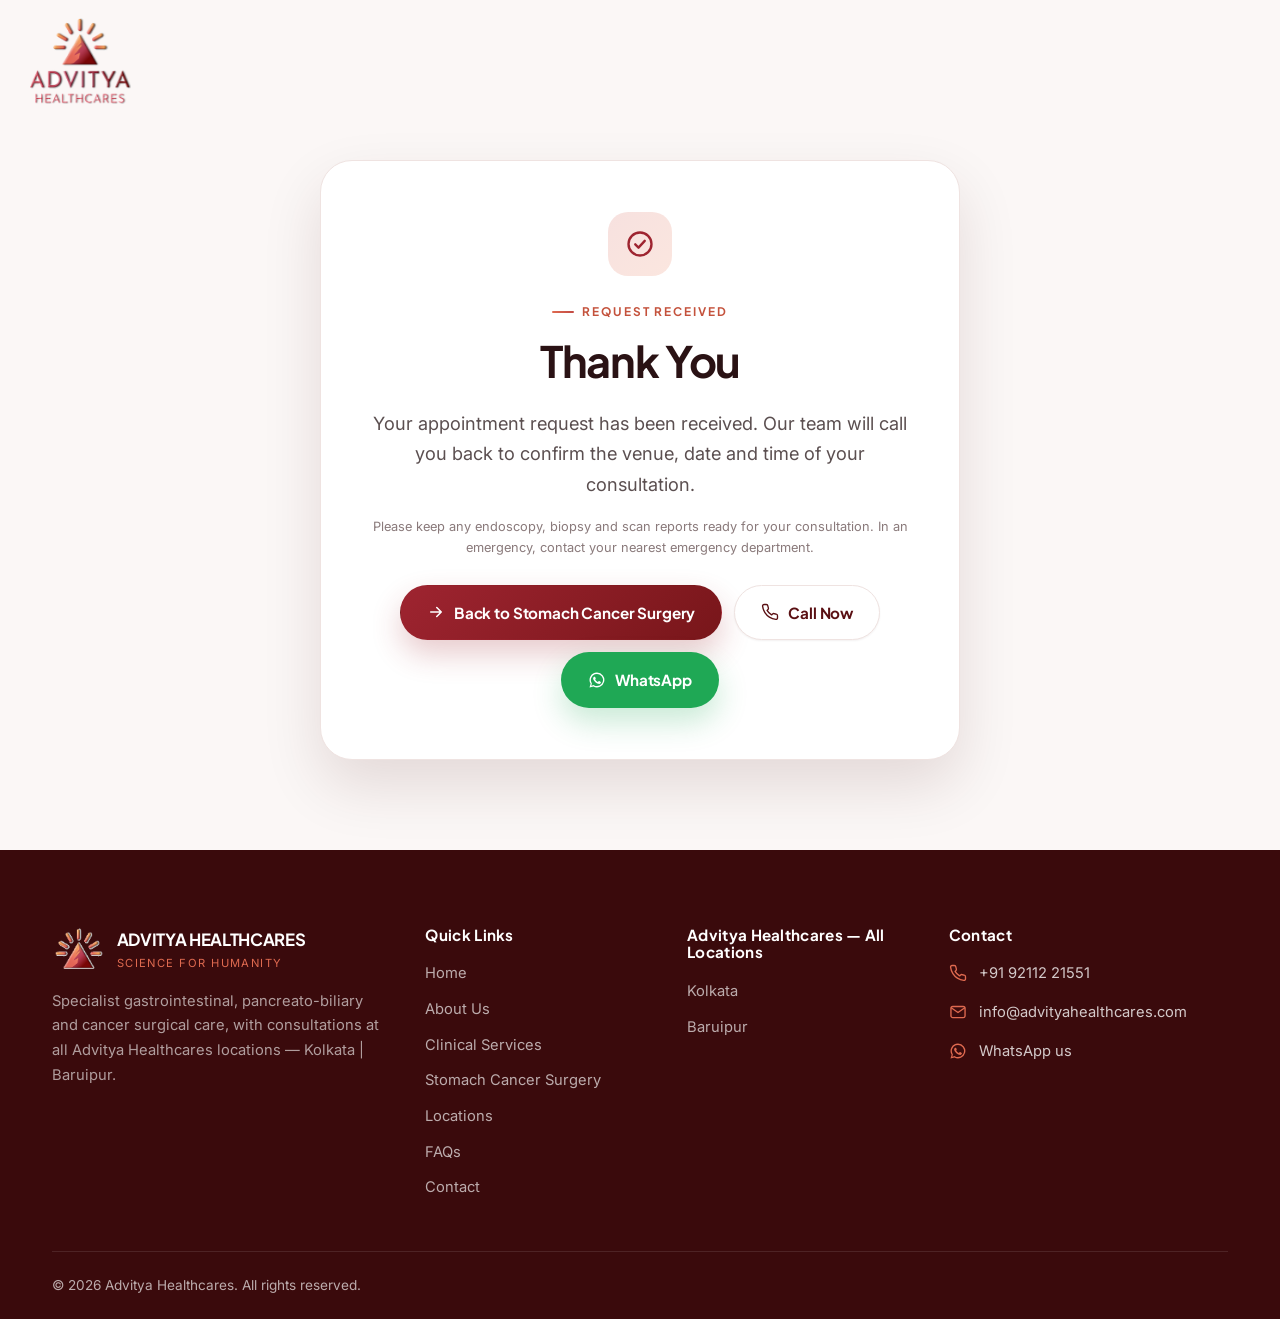
==== commit 390a7ebd: "updated stomach cancer" ====
--- a/thank-you.html
+++ b/thank-you.html
@@ -33,9 +33,8 @@
 
 <a class="sr-only" href="#main">Skip to main content</a>
 
-<a class="brandmark" id="brandmark" href="index.html" aria-label="Advitya Healthcares - Stomach Cancer Surgery">
-  <img src="images/advitya_logo_mark.png" alt="Advitya Healthcares logo" width="147" height="126">
-  <span class="brandmark__text"><b>Advitya Healthcares</b><small>Science for Humanity</small></span>
+<a class="brandmark brandmark--stacked" id="brandmark" href="index.html" aria-label="Advitya Healthcares - Stomach Cancer Surgery">
+  <img src="images/advitya_logo_nav.png" alt="Advitya Healthcares logo">
 </a>
 
 <main id="main">
@@ -107,11 +106,6 @@
 
     <div class="footer__bottom">
       <span>&copy; <span id="year">2026</span> Advitya Healthcares. All rights reserved.</span>
-      <nav class="footer__legal" aria-label="Legal">
-        <a href="https://www.advityahealthcares.com/">Privacy Policy</a>
-        <a href="https://www.advityahealthcares.com/">Terms &amp; Conditions</a>
-        <a href="https://www.advityahealthcares.com/">Medical Disclaimer</a>
-      </nav>
     </div>
   </div>
 </footer>
--- a/css/style.css
+++ b/css/style.css
@@ -248,7 +248,7 @@
 .about-band .wrap{max-width:1700px}
 .about-band__grid{display:grid;grid-template-columns:minmax(0,1fr) 546px;gap:46px;align-items:start}
 .about h2{font-family:var(--font-head);font-size:clamp(1.6rem,2.4vw,2.1rem);font-weight:400;color:var(--ink);margin:0 0 24px;letter-spacing:-.01em}
-.about h2 em{font-style:italic;font-weight:800}
+.about h2 em{font-style:normal;font-weight:800}
 .about p{color:var(--body);font-size:1rem;line-height:1.72;max-width:74ch}
 .about a.inline{color:var(--blue-600);text-decoration:underline;text-underline-offset:3px;text-decoration-thickness:1px}
 .about__more{max-height:0;overflow:hidden;transition:max-height .4s ease}
@@ -764,7 +764,7 @@
   font-family:var(--font-head);font-weight:400;font-size:clamp(1.6rem,2.6vw,2.15rem);
   color:#6B5758;margin:0;letter-spacing:-.01em;
 }
-.tl-head h2 em{font-style:italic;font-weight:800;color:var(--ink)}
+.tl-head h2 em{font-style:normal;font-weight:800;color:var(--ink)}
 .tl-nav{display:flex;gap:10px;flex:none}
 .tl-nav button{
   width:44px;height:44px;border-radius:50%;border:1px solid #E0CDCB;background:#fff;cursor:pointer;
@@ -1557,3 +1557,33 @@
 .field__radios input[type="radio"]:checked{border-color:var(--blue-600);box-shadow:inset 0 0 0 3.5px var(--blue-600)}
 .field__radios input[type="radio"]:focus{outline:none;box-shadow:inset 0 0 0 3.5px var(--blue-600),0 0 0 4px rgba(194,74,68,.14)}
 .field__radios input[type="radio"]:focus-visible{outline:3px solid var(--blue-500);outline-offset:2px}
+
+/* ---------- no italics anywhere ---------- */
+em,i{font-style:normal}
+
+/* ---------- stacked Advitya logo (image only) ---------- */
+.brandmark--stacked{padding:0;background:none;border:0;box-shadow:none;-webkit-backdrop-filter:none;backdrop-filter:none;border-radius:0}
+.brandmark--stacked:hover{box-shadow:none}
+.brandmark--stacked img{height:clamp(66px,7vw,86px)}
+.brandmark--stacked.is-compact{padding:0}
+.brandmark--stacked.is-compact img{height:58px}
+@media (max-width:760px){
+  .brandmark--stacked img{height:60px}
+}
+
+/* ---------- appointment modal (full form, same fields as the main site) ---------- */
+.modal__card--form{max-width:620px;max-height:calc(100vh - 44px);max-height:calc(100dvh - 44px);overflow-y:auto;overscroll-behavior:contain}
+.modal__card--form .modal__sub{margin-bottom:20px;padding-right:28px}
+.modal__card--form .form-grid{gap:14px}
+.modal__card--form .modal__go{margin-top:6px}
+.modal__card--form .modal__error{margin:0 0 12px}
+.modal__card--form .modal__error a{color:inherit;font-weight:700;text-decoration:underline}
+.modal__card--form .form-note{text-align:center;margin-top:14px}
+.modal__card--form .form-note a{color:var(--blue-600);font-weight:600}
+.field__label{font-family:var(--font-head);font-size:.84rem;font-weight:700;color:var(--navy-800)}
+.field__label span{color:var(--blue-600)}
+.field select[aria-invalid="true"]{border-color:#C24A44;background:#fff}
+@media (max-width:600px){
+  .modal__card--form .form-grid{grid-template-columns:1fr}
+  .modal__card--form{max-height:calc(100vh - 32px);max-height:calc(100dvh - 32px)}
+}
